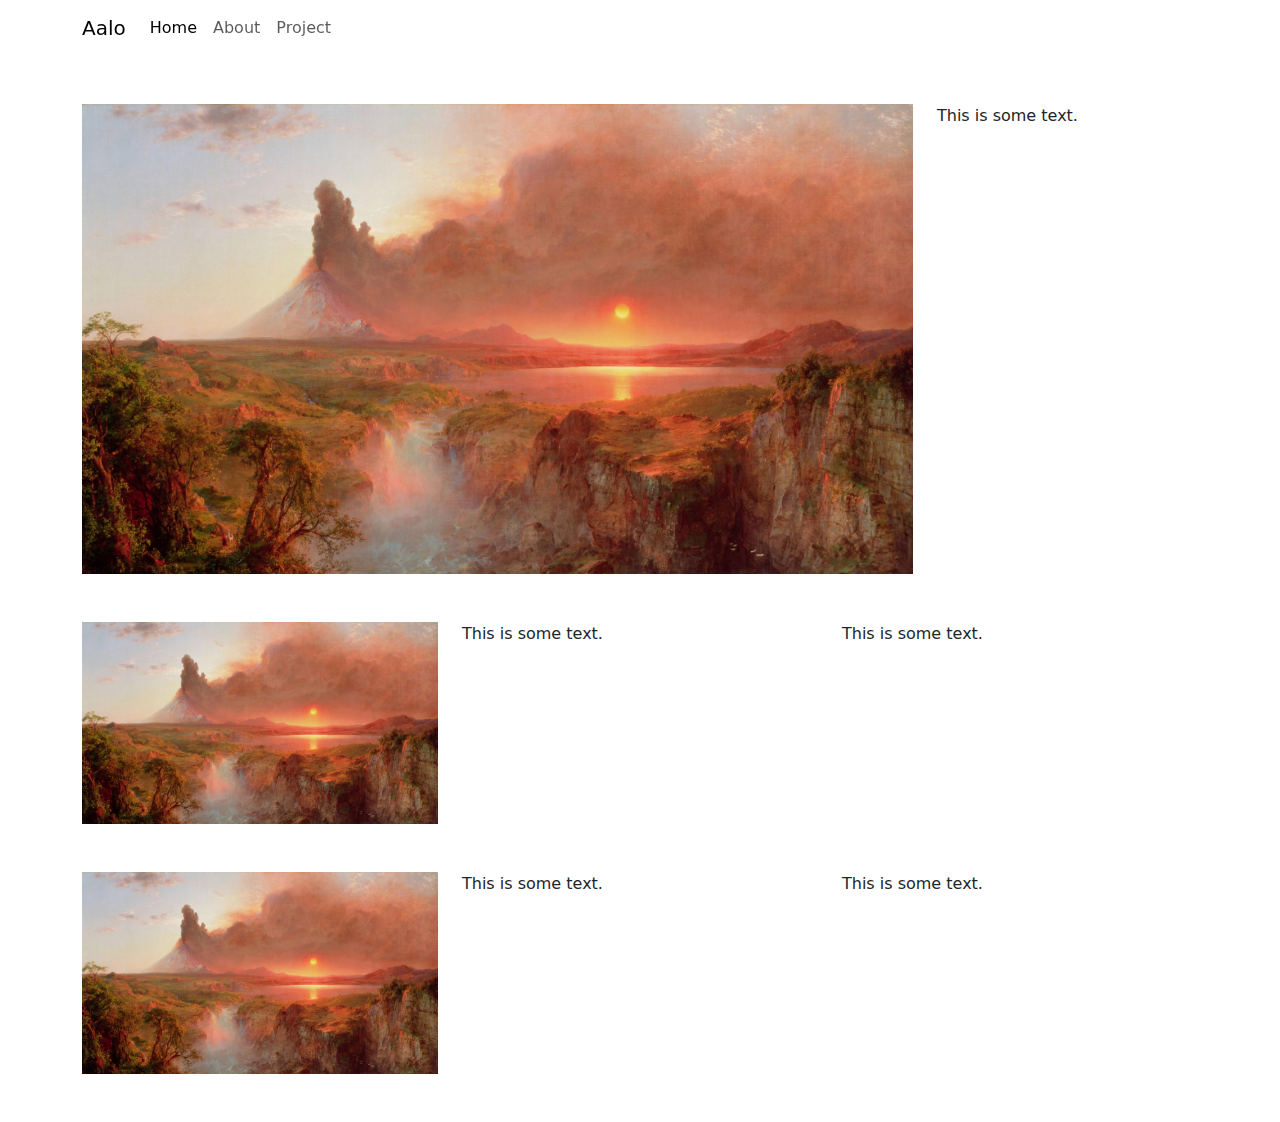
==== portfolio/index.html @ d6a76f48 "Added Bootstrap sections and navbar" ====
<!DOCTYPE html>
<html lang="en">
<head>
    <meta charset="UTF-8">
    <meta name="viewport" content="width=device-width, initial-scale=1.0">
    <title>Aalo Portfolio</title>
    <link rel="preconnect" href="https://fonts.googleapis.com">
    <link rel="preconnect" href="https://fonts.gstatic.com" crossorigin>
    <link href="https://fonts.googleapis.com/css2?family=Montserrat:ital,wght@0,100..900;1,100..900&display=swap" rel="stylesheet">
    <link href="https://cdn.jsdelivr.net/npm/bootstrap@5.3.3/dist/css/bootstrap.min.css" rel="stylesheet" integrity="sha384-QWTKZyjpPEjISv5WaRU9OFeRpok6YctnYmDr5pNlyT2bRjXh0JMhjY6hW+ALEwIH" crossorigin="anonymous">
</head>
<body>
  <!-- Navigation Bar -->
  <nav class="navbar sticky-top navbar-expand-lg">
    <div class="container">
      <a class="navbar-brand" href="#home-section">Aalo</a>
      <button class="navbar-toggler" type="button" data-bs-toggle="collapse" data-bs-target="#navbarSupportedContent" aria-controls="navbarSupportedContent" aria-expanded="false" aria-label="Toggle navigation">
        <span class="navbar-toggler-icon"></span>
      </button>
      <div class="collapse navbar-collapse" id="navbarSupportedContent">
        <ul class="navbar-nav">
          <li class="nav-item">
            <a class="nav-link active" aria-current="page" href="#">Home</a>
          </li>
          <li class="nav-item">
            <a class="nav-link" href="#about-section">About</a>
          </li>
          <li class="nav-item">
            <a class="nav-link" href="#project-section">Project</a>
          </li>
        </ul>
      </div>
    </div>
  </nav>
  <section id="home-section" class="section">
      <div class="container my-5">
        <div class="row">
          <div class="col-sm-9">
            <img src="placeholder1.jpg" class="img-fluid" alt="Cinque Terre">
          </div>
          <div class="col-sm-3">
            <p>This is some text.</p>
          </div>
        </div>
      </div>
  </section>
  <section id="about-section" class="section">
    <div class="container my-5">
        <div class="row">
          <div class="col-sm-4">
            <img src="placeholder1.jpg" class="img-fluid" alt="Cinque Terre">
          </div>
          <div class="col-sm-4">
            <p>This is some text.</p>
          </div>
          <div class="col-sm-4">
            <p>This is some text.</p>
          </div>
        </div>
    </div>
  </section>
  <section id="project-section" class="section">
    <div class="container my-5">
      <div class="row">
        <div class="col-sm-4">
          <img src="placeholder1.jpg" class="img-fluid" alt="Cinque Terre">
        </div>
        <div class="col-sm-4">
          <p>This is some text.</p>
        </div>
        <div class="col-sm-4">
          <p>This is some text.</p>
        </div>
      </div>
    </div>
  </section>
  <script src="https://cdn.jsdelivr.net/npm/bootstrap@5.3.3/dist/js/bootstrap.min.js" integrity="sha384-0pUGZvbkm6XF6gxjEnlmuGrJXVbNuzT9qBBavbLwCsOGabYfZo0T0to5eqruptLy" crossorigin="anonymous"></script>
</body>
</html>
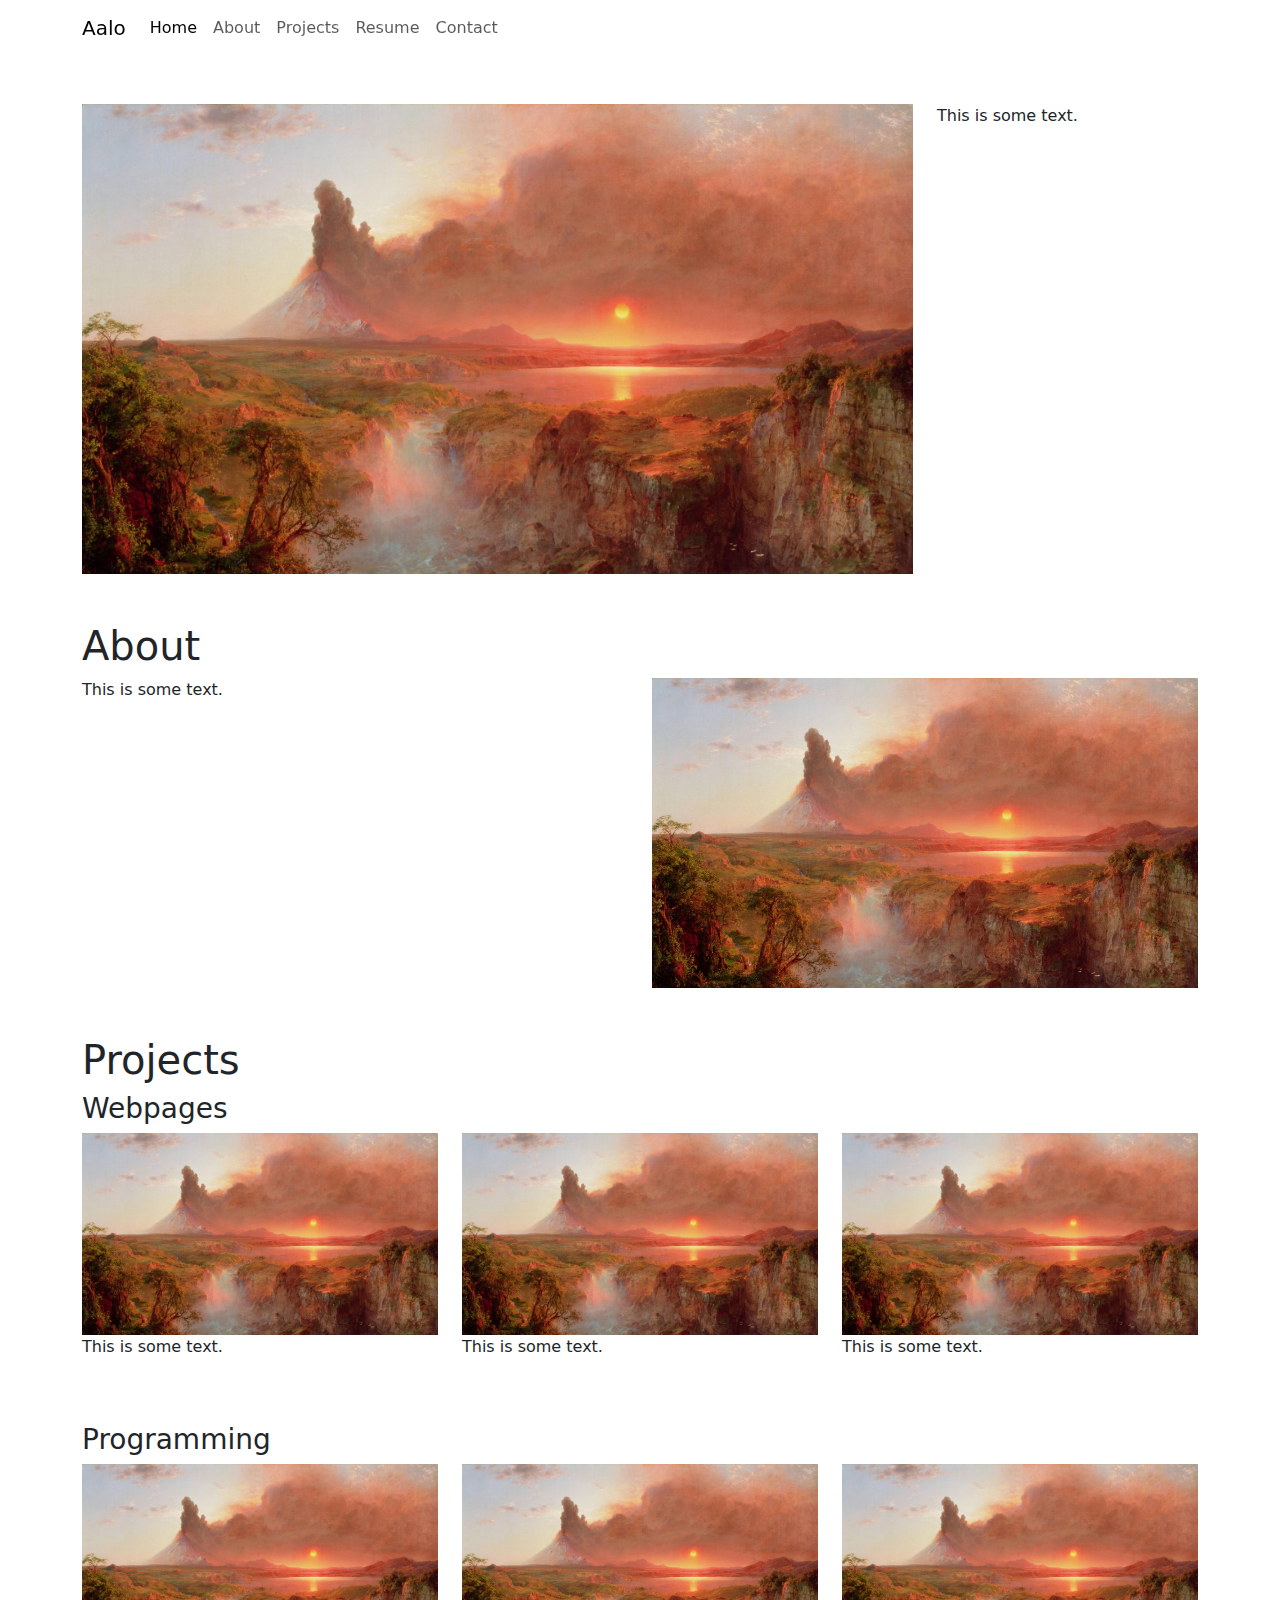
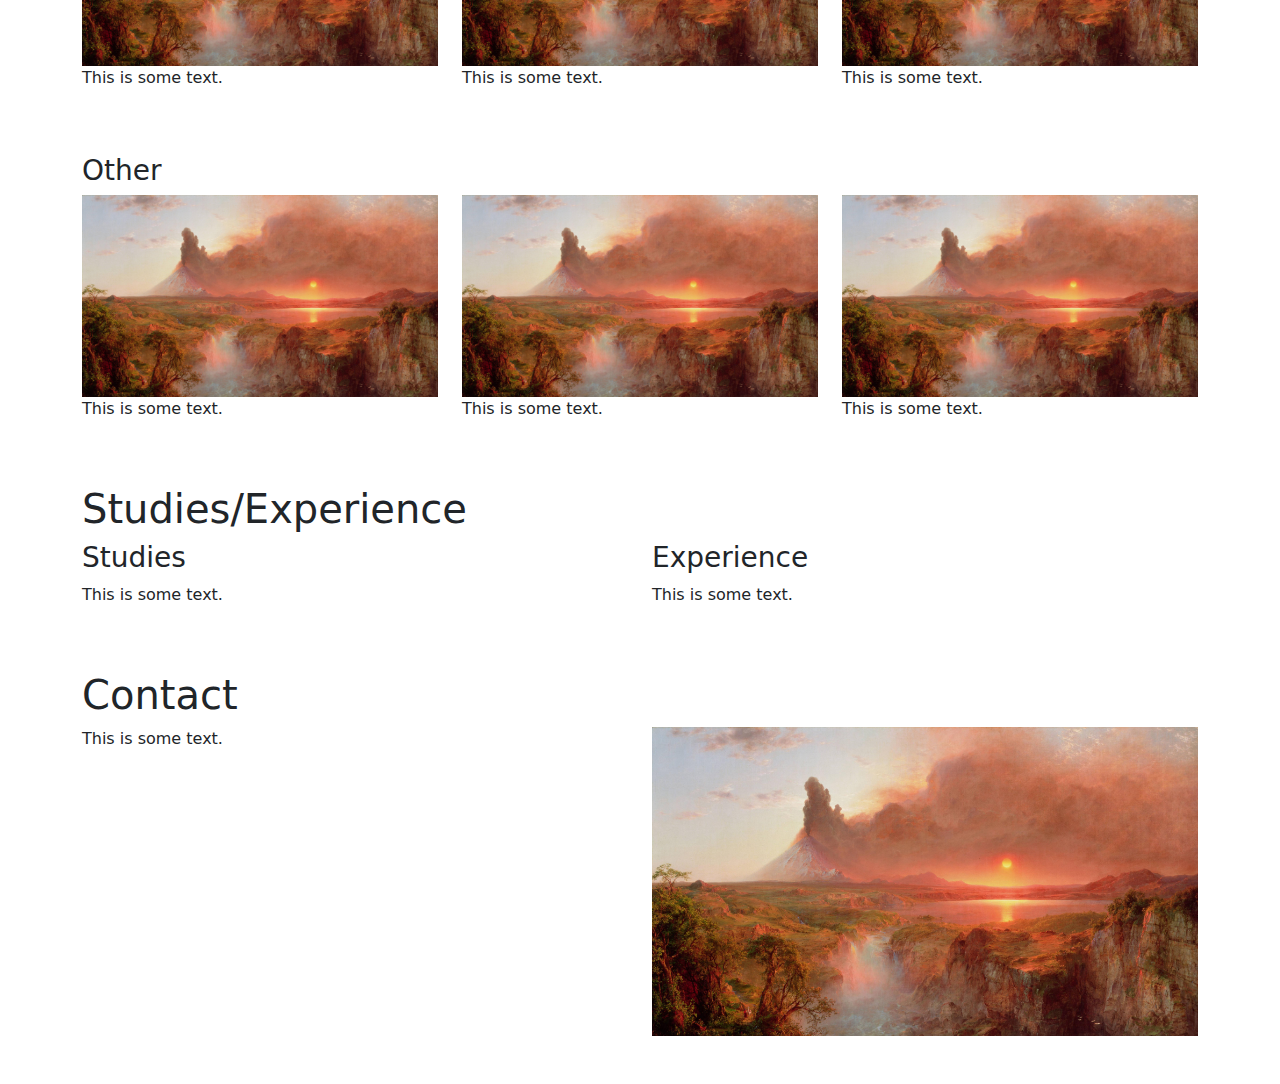
==== commit b4f1ad81: "Added new sections to the website" ====
--- a/portfolio/index.html
+++ b/portfolio/index.html
@@ -26,7 +26,13 @@
             <a class="nav-link" href="#about-section">About</a>
           </li>
           <li class="nav-item">
-            <a class="nav-link" href="#project-section">Project</a>
+            <a class="nav-link" href="#project-section">Projects</a>
+          </li>
+          <li class="nav-item">
+            <a class="nav-link" href="#resume-section">Resume</a>
+          </li>
+          <li class="nav-item">
+            <a class="nav-link" href="#contact-section">Contact</a>
           </li>
         </ul>
       </div>
@@ -47,31 +53,110 @@
   <section id="about-section" class="section">
     <div class="container my-5">
         <div class="row">
-          <div class="col-sm-4">
+            <div class="col-sm-12">
+                <h1>About</h1>
+            </div>
+            <div class="col-sm-6">
+                <p>This is some text.</p>
+              </div>
+            <div class="col-sm-6">
             <img src="placeholder1.jpg" class="img-fluid" alt="Cinque Terre">
-          </div>
-          <div class="col-sm-4">
-            <p>This is some text.</p>
-          </div>
-          <div class="col-sm-4">
-            <p>This is some text.</p>
           </div>
         </div>
     </div>
   </section>
   <section id="project-section" class="section">
     <div class="container my-5">
-      <div class="row">
-        <div class="col-sm-4">
-          <img src="placeholder1.jpg" class="img-fluid" alt="Cinque Terre">
+        <div class="row">
+            <div class="col-sm-12 pb-0.5">
+                <h1>Projects</h1>
+            </div>
+            <div class="col-sm-12">
+                <h3>Webpages</h3>
+            </div>
+            <div class="col-sm-4">
+                <img src="placeholder1.jpg" class="img-fluid" alt="Cinque Terre">
+                <p>This is some text.</p>
+            </div>
+            <div class="col-sm-4">
+                <img src="placeholder1.jpg" class="img-fluid" alt="Cinque Terre">
+                <p>This is some text.</p>
+            </div>
+            <div class="col-sm-4">
+                <img src="placeholder1.jpg" class="img-fluid" alt="Cinque Terre">
+                <p>This is some text.</p>
+            </div>
         </div>
-        <div class="col-sm-4">
-          <p>This is some text.</p>
+    </div>
+    <div class="container my-5">
+        <div class="row">
+            <div class="col-sm-12">
+                <h3>Programming</h3>
+            </div>
+            <div class="col-sm-4">
+                <img src="placeholder1.jpg" class="img-fluid" alt="Cinque Terre">
+                <p>This is some text.</p>
+            </div>
+            <div class="col-sm-4">
+                <img src="placeholder1.jpg" class="img-fluid" alt="Cinque Terre">
+                <p>This is some text.</p>
+            </div>
+            <div class="col-sm-4">
+                <img src="placeholder1.jpg" class="img-fluid" alt="Cinque Terre">
+                <p>This is some text.</p>
+            </div>
         </div>
-        <div class="col-sm-4">
-          <p>This is some text.</p>
+    </div>
+    <div class="container my-5">
+        <div class="row">
+            <div class="col-sm-12">
+                <h3>Other</h3>
+            </div>
+            <div class="col-sm-4">
+                <img src="placeholder1.jpg" class="img-fluid" alt="Cinque Terre">
+                <p>This is some text.</p>
+            </div>
+            <div class="col-sm-4">
+                <img src="placeholder1.jpg" class="img-fluid" alt="Cinque Terre">
+                <p>This is some text.</p>
+            </div>
+            <div class="col-sm-4">
+                <img src="placeholder1.jpg" class="img-fluid" alt="Cinque Terre">
+                <p>This is some text.</p>
+            </div>
         </div>
-      </div>
+    </div>
+  </section>
+  <section id="resume-section" class="section">
+    <div class="container my-5">
+        <div class="row">
+            <div class="col-sm-12">
+                <h1>Studies/Experience</h1>
+            </div>
+            <div class="col-sm-6">
+                <h3>Studies</h3>
+                <p>This is some text.</p>
+              </div>
+            <div class="col-sm-6">
+                <h3>Experience</h3>
+                <p>This is some text.</p>
+          </div>
+        </div>
+    </div>
+  </section>
+  <section id="contact-section" class="section">
+    <div class="container my-5">
+        <div class="row">
+            <div class="col-sm-12">
+                <h1>Contact</h1>
+            </div>
+            <div class="col-sm-6">
+                <p>This is some text.</p>
+              </div>
+            <div class="col-sm-6">
+            <img src="placeholder1.jpg" class="img-fluid" alt="Cinque Terre">
+          </div>
+        </div>
     </div>
   </section>
   <script src="https://cdn.jsdelivr.net/npm/bootstrap@5.3.3/dist/js/bootstrap.min.js" integrity="sha384-0pUGZvbkm6XF6gxjEnlmuGrJXVbNuzT9qBBavbLwCsOGabYfZo0T0to5eqruptLy" crossorigin="anonymous"></script>
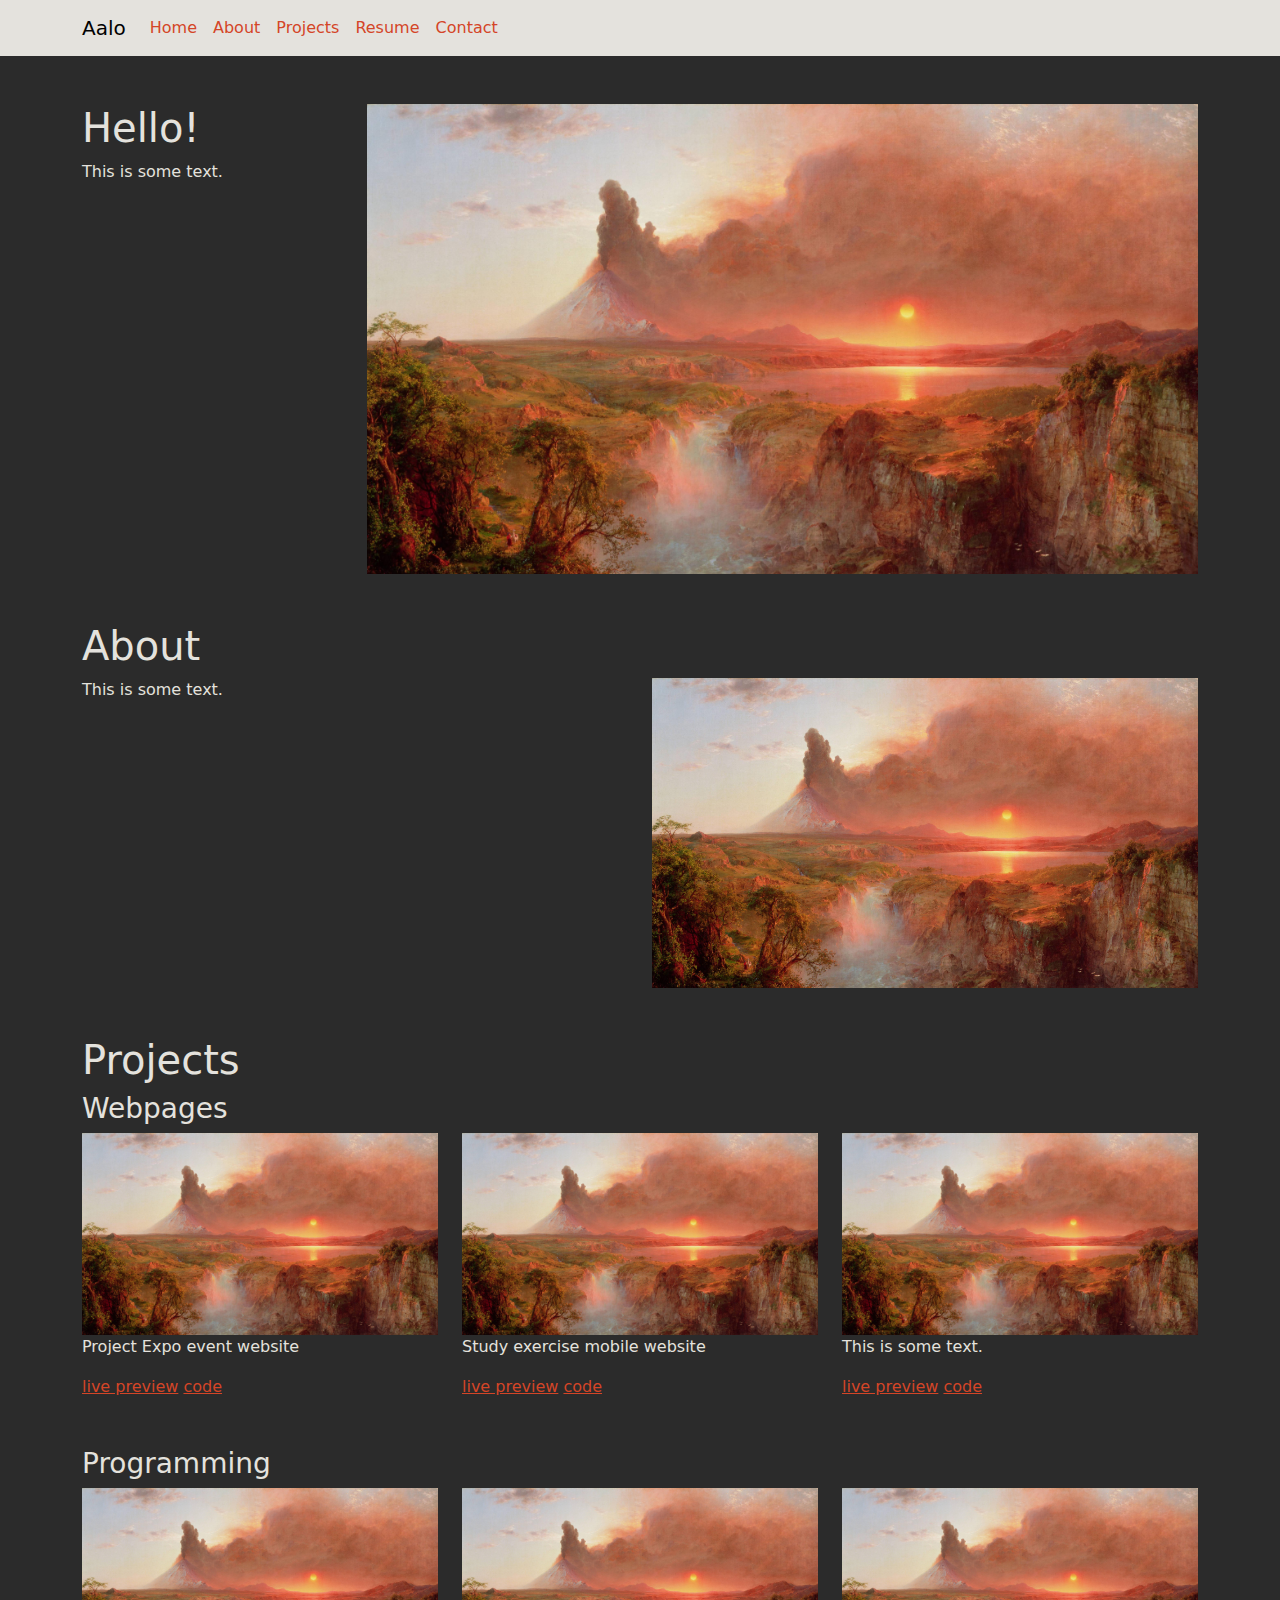
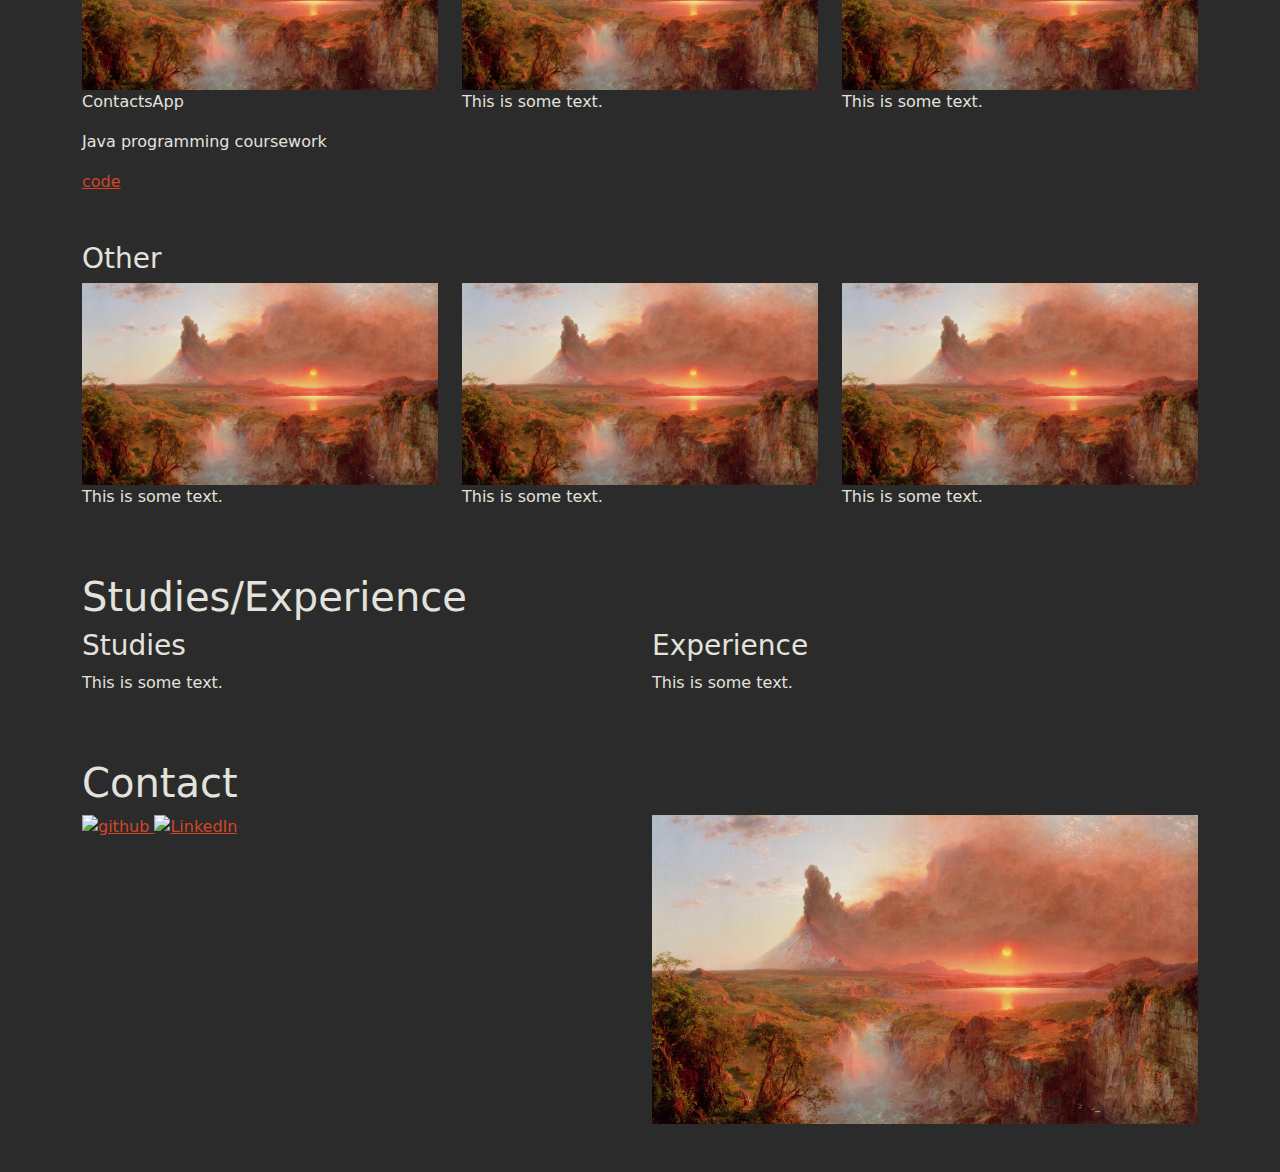
==== commit 0cd2506e: "Added CSS and links" ====
--- a/portfolio/index.html
+++ b/portfolio/index.html
@@ -8,10 +8,11 @@
     <link rel="preconnect" href="https://fonts.gstatic.com" crossorigin>
     <link href="https://fonts.googleapis.com/css2?family=Montserrat:ital,wght@0,100..900;1,100..900&display=swap" rel="stylesheet">
     <link href="https://cdn.jsdelivr.net/npm/bootstrap@5.3.3/dist/css/bootstrap.min.css" rel="stylesheet" integrity="sha384-QWTKZyjpPEjISv5WaRU9OFeRpok6YctnYmDr5pNlyT2bRjXh0JMhjY6hW+ALEwIH" crossorigin="anonymous">
-</head>
+    <link rel="stylesheet" href="mystylesheet.css">
+  </head>
 <body>
   <!-- Navigation Bar -->
-  <nav class="navbar sticky-top navbar-expand-lg">
+  <nav class="navbar sticky-top navbar-expand-lg" style="background-color:#e4e2dd;">
     <div class="container">
       <a class="navbar-brand" href="#home-section">Aalo</a>
       <button class="navbar-toggler" type="button" data-bs-toggle="collapse" data-bs-target="#navbarSupportedContent" aria-controls="navbarSupportedContent" aria-expanded="false" aria-label="Toggle navigation">
@@ -41,11 +42,12 @@
   <section id="home-section" class="section">
       <div class="container my-5">
         <div class="row">
+          <div class="col-sm-3">
+            <h1>Hello!</h1>
+            <p>This is some text.</p>
+          </div>
           <div class="col-sm-9">
             <img src="placeholder1.jpg" class="img-fluid" alt="Cinque Terre">
-          </div>
-          <div class="col-sm-3">
-            <p>This is some text.</p>
           </div>
         </div>
       </div>
@@ -76,15 +78,21 @@
             </div>
             <div class="col-sm-4">
                 <img src="placeholder1.jpg" class="img-fluid" alt="Cinque Terre">
-                <p>This is some text.</p>
+                <p>Project Expo event website</p>
+                <a href="https://kuuaalo.github.io/projectexpo/"target="_blank">live preview</a>
+                <a href="https://github.com/kuuaalo/projectexpo/blob/main/index.html"target="_blank">code</a>
+            </div>
+            <div class="col-sm-4">
+                <img src="placeholder1.jpg" class="img-fluid" alt="Cinque Terre">
+                <p>Study exercise mobile website</p>
+                <a href=""target="_blank">live preview</a>
+                <a href="https://github.com/kuuaalo/WWW-technologies/blob/main/alue.html"target="_blank">code</a>
             </div>
             <div class="col-sm-4">
                 <img src="placeholder1.jpg" class="img-fluid" alt="Cinque Terre">
                 <p>This is some text.</p>
-            </div>
-            <div class="col-sm-4">
-                <img src="placeholder1.jpg" class="img-fluid" alt="Cinque Terre">
-                <p>This is some text.</p>
+                <a href="#"target="_blank">live preview</a>
+                <a href="#"target="_blank">code</a>
             </div>
         </div>
     </div>
@@ -95,7 +103,9 @@
             </div>
             <div class="col-sm-4">
                 <img src="placeholder1.jpg" class="img-fluid" alt="Cinque Terre">
-                <p>This is some text.</p>
+                <p>ContactsApp</p>
+                <p>Java programming coursework</p>
+                <a href="https://github.com/kuuaalo/ContactsApp/blob/main/src/ContactsApp.java"target="_blank">code</a>
             </div>
             <div class="col-sm-4">
                 <img src="placeholder1.jpg" class="img-fluid" alt="Cinque Terre">
@@ -151,7 +161,12 @@
                 <h1>Contact</h1>
             </div>
             <div class="col-sm-6">
-                <p>This is some text.</p>
+              <a href="https://github.com/kuuaalo">
+                <img src="" alt="github" style="width:42px;height:42px;">
+                </a> 
+                <a href="https://github.com/kuuaalo">
+                  <img src="smiley.gif" alt="LinkedIn" style="width:42px;height:42px;">
+                  </a> 
               </div>
             <div class="col-sm-6">
             <img src="placeholder1.jpg" class="img-fluid" alt="Cinque Terre">
--- a/portfolio/mystylesheet.css
+++ b/portfolio/mystylesheet.css
@@ -0,0 +1,21 @@
+body{
+    background-color:#2b2b2b;
+}
+p{
+    color:#e4e2dd;
+}
+h1{
+    color:#e4e2dd;
+}
+h3{
+    color:#e4e2dd;
+}
+a{
+    color:#d44527;
+}
+.navbar-nav .nav-item .nav-link {
+    color:#d44527;
+    font-size: 16px; /* Font size */
+    text-decoration: none; /* Remove default underline */
+    transition: color 0.3s ease; /* Smooth transition for color change */
+}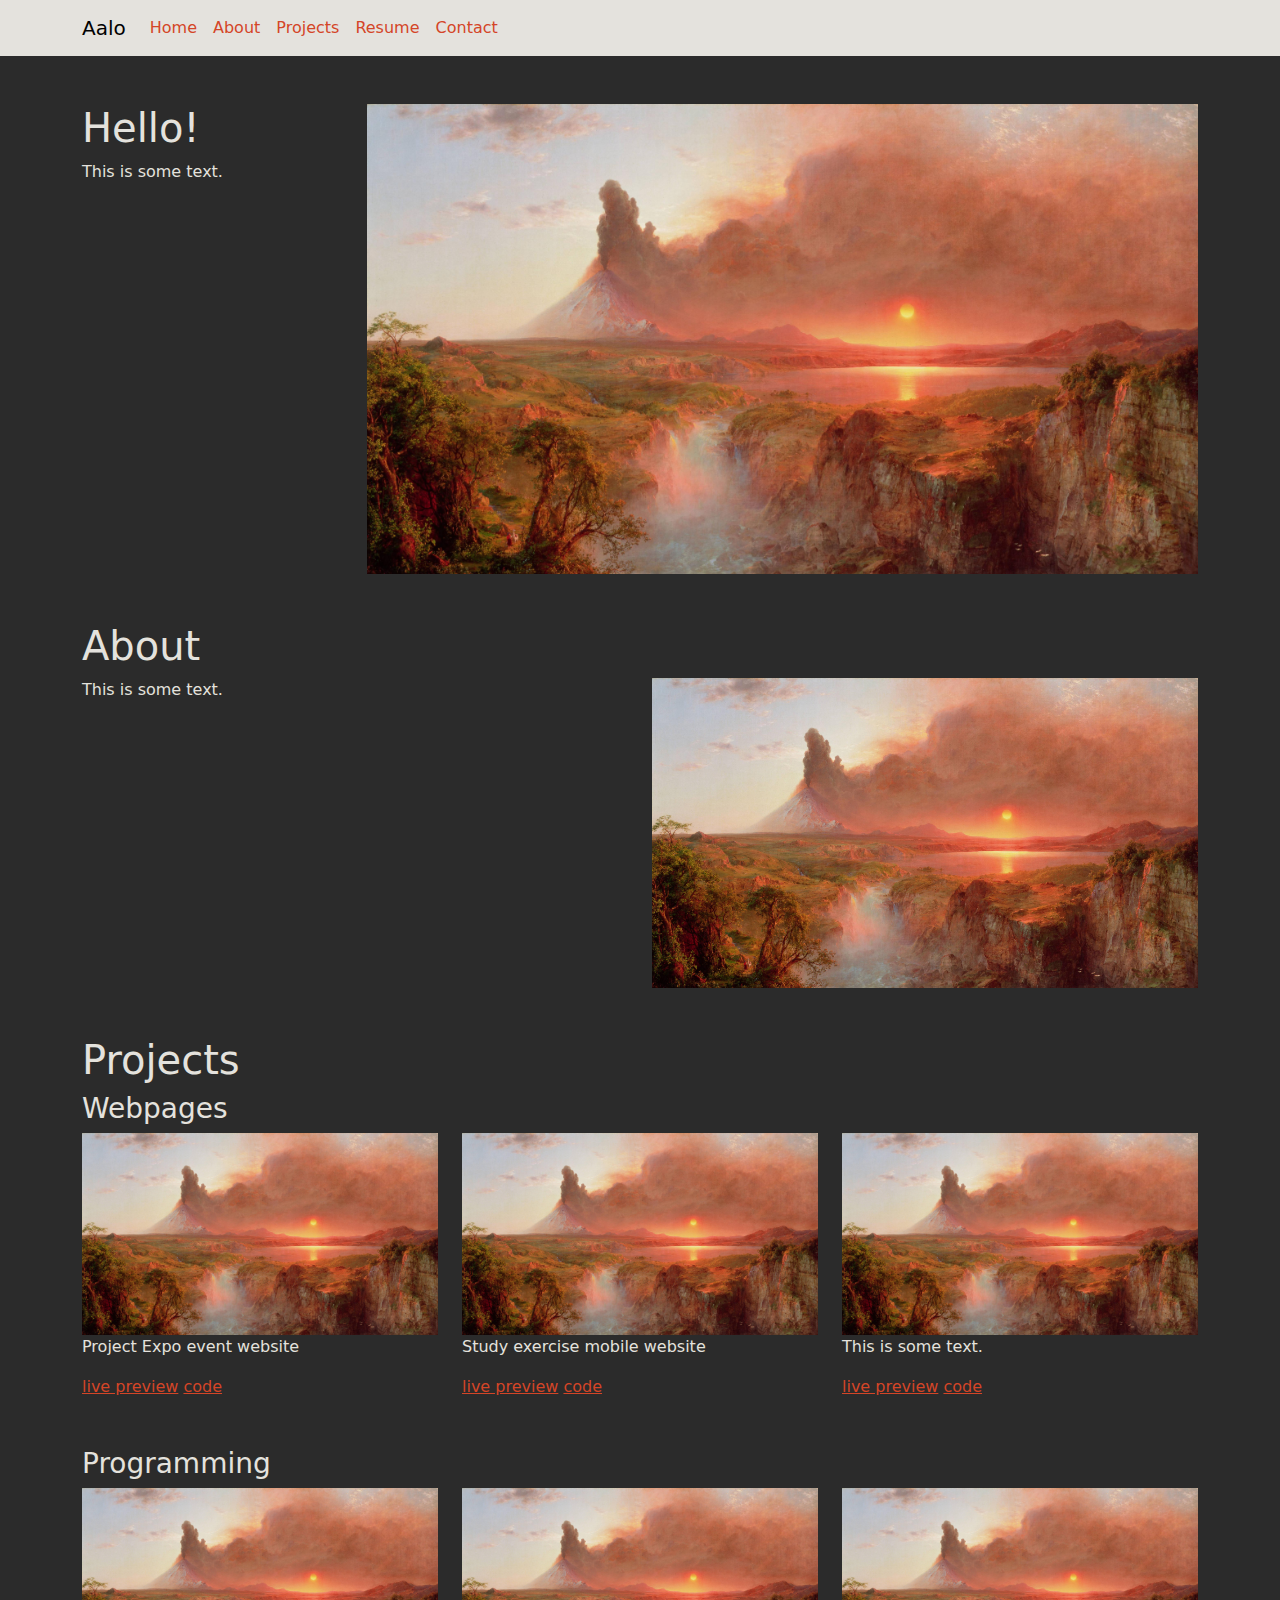
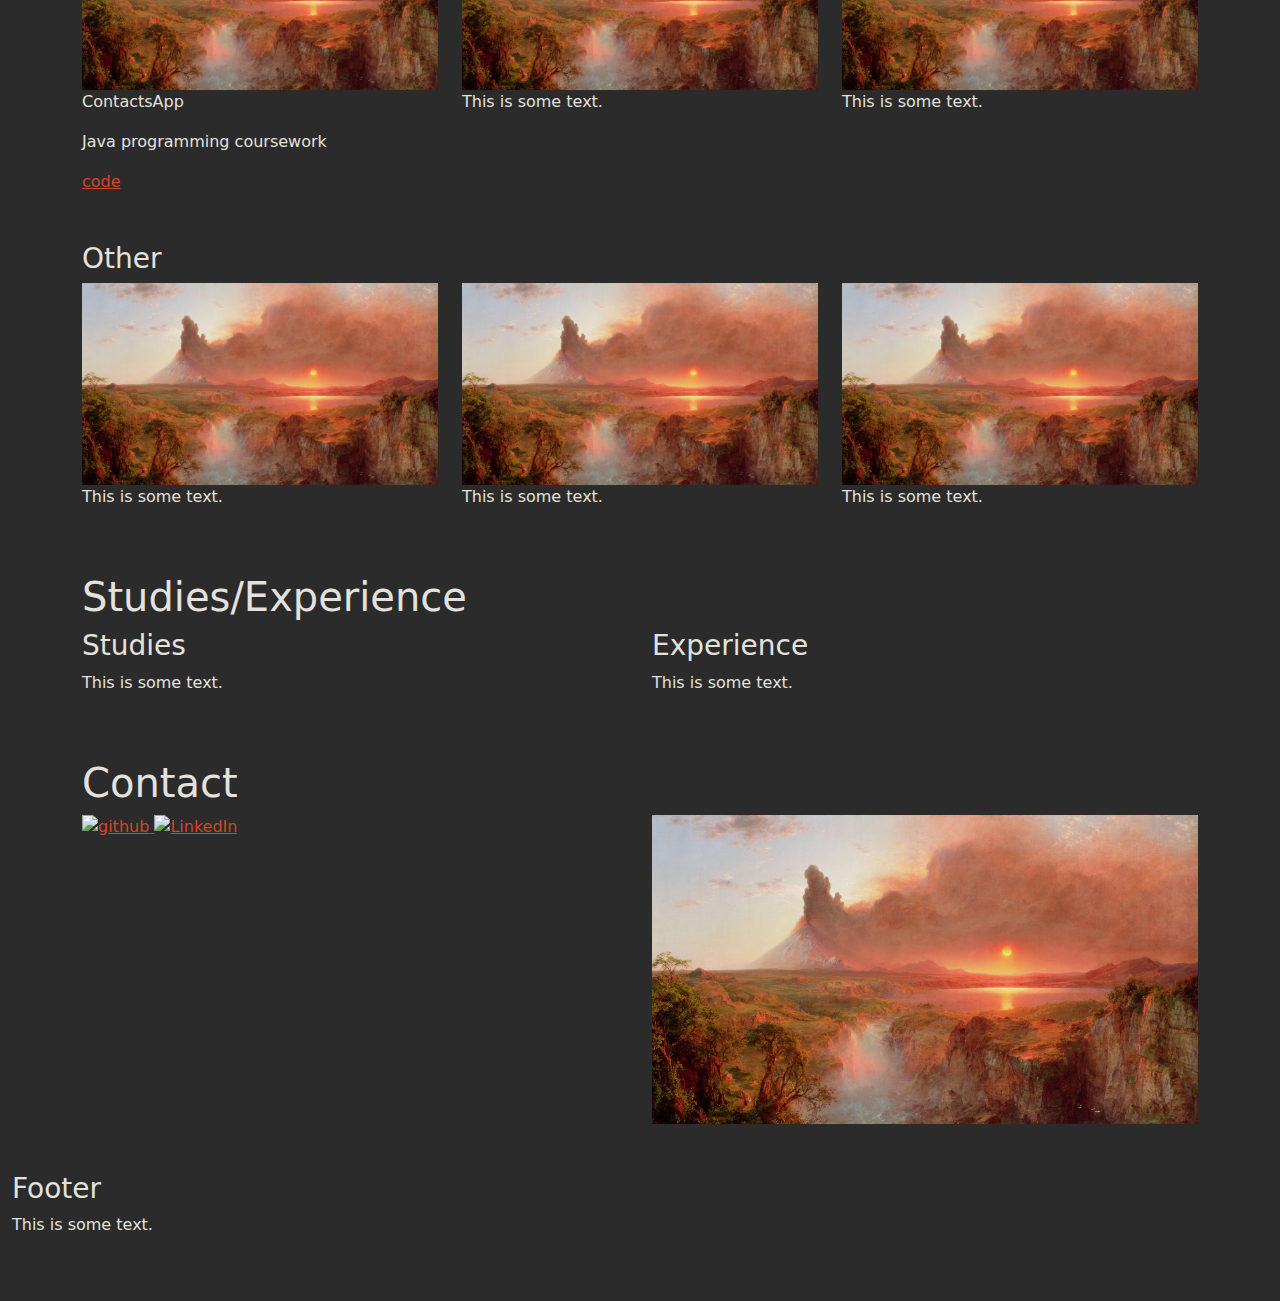
==== commit dbdb9a4d: "Added a footer" ====
--- a/portfolio/index.html
+++ b/portfolio/index.html
@@ -174,6 +174,15 @@
         </div>
     </div>
   </section>
+    <div class="container-fluid my-5">
+      <div class="row">
+          <div class="col-sm-6">
+              <h3>Footer</h3>
+              <p>This is some text.</p>
+            </div>
+      </div>
+  </div>
+
   <script src="https://cdn.jsdelivr.net/npm/bootstrap@5.3.3/dist/js/bootstrap.min.js" integrity="sha384-0pUGZvbkm6XF6gxjEnlmuGrJXVbNuzT9qBBavbLwCsOGabYfZo0T0to5eqruptLy" crossorigin="anonymous"></script>
 </body>
 </html>
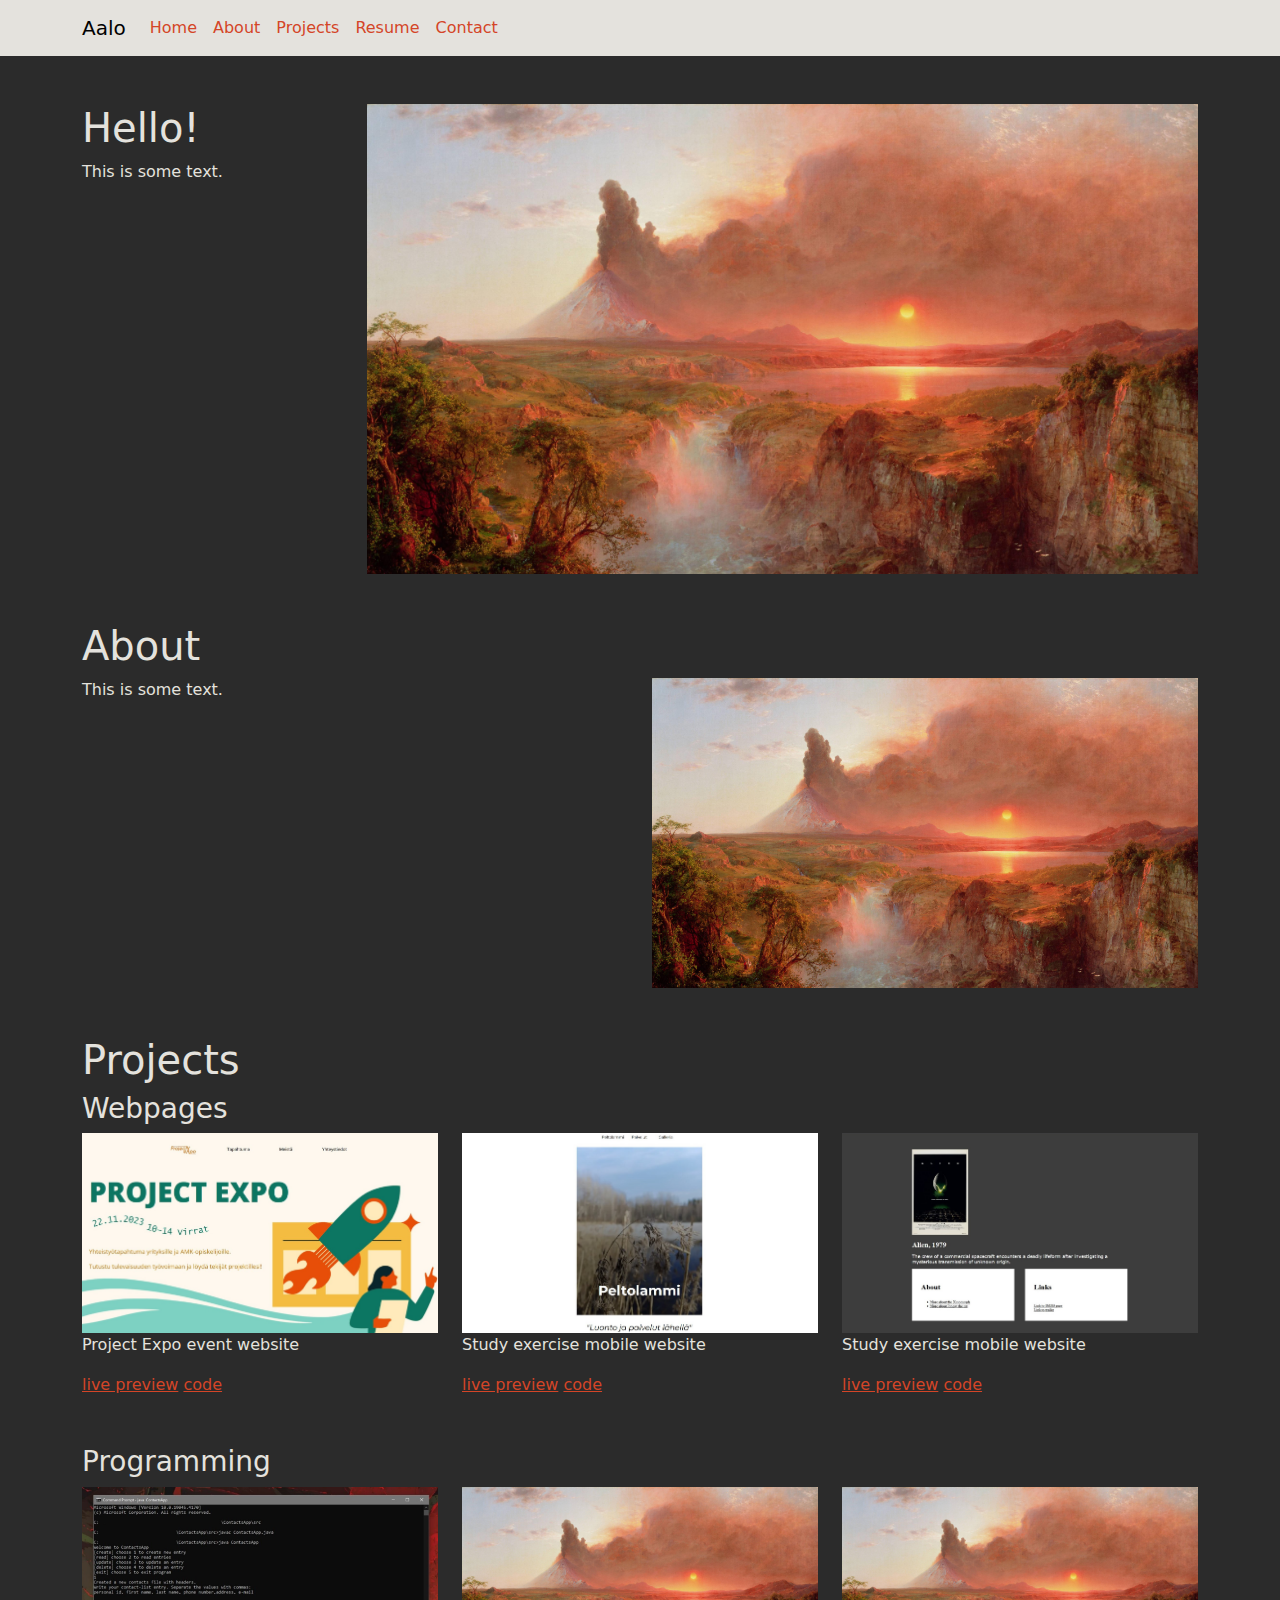
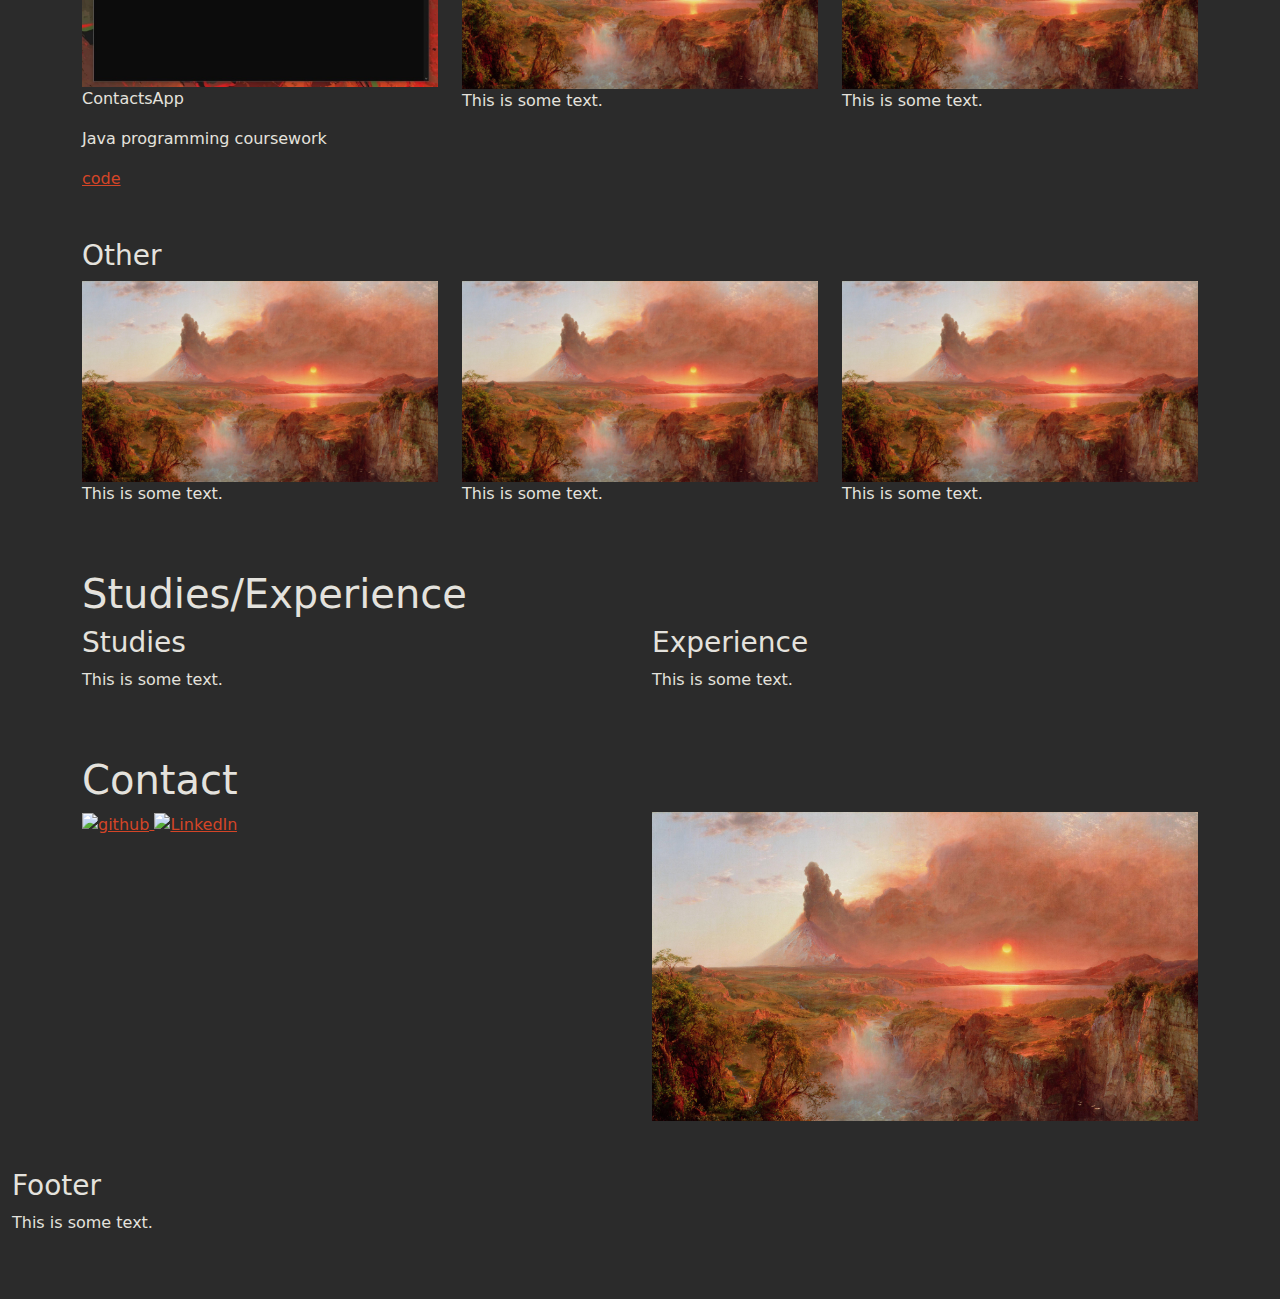
==== commit 5c0d391e: "Added preview pictures" ====
--- a/portfolio/index.html
+++ b/portfolio/index.html
@@ -77,20 +77,20 @@
                 <h3>Webpages</h3>
             </div>
             <div class="col-sm-4">
-                <img src="placeholder1.jpg" class="img-fluid" alt="Cinque Terre">
+                <img src="img/projectexpo.jpg" class="img-fluid" alt="Image of a website event page with a green and orange theme">
                 <p>Project Expo event website</p>
                 <a href="https://kuuaalo.github.io/projectexpo/"target="_blank">live preview</a>
                 <a href="https://github.com/kuuaalo/projectexpo/blob/main/index.html"target="_blank">code</a>
             </div>
             <div class="col-sm-4">
-                <img src="placeholder1.jpg" class="img-fluid" alt="Cinque Terre">
+                <img src="img/peltsu.jpg" class="img-fluid" alt="Image of a white intro webpage with a nature picture">
                 <p>Study exercise mobile website</p>
                 <a href=""target="_blank">live preview</a>
                 <a href="https://github.com/kuuaalo/WWW-technologies/blob/main/alue.html"target="_blank">code</a>
             </div>
             <div class="col-sm-4">
-                <img src="placeholder1.jpg" class="img-fluid" alt="Cinque Terre">
-                <p>This is some text.</p>
+                <img src="img/alien.jpg" class="img-fluid" alt="Image of a simple grey website">
+                <p>Study exercise mobile website</p>
                 <a href="#"target="_blank">live preview</a>
                 <a href="#"target="_blank">code</a>
             </div>
@@ -102,7 +102,7 @@
                 <h3>Programming</h3>
             </div>
             <div class="col-sm-4">
-                <img src="placeholder1.jpg" class="img-fluid" alt="Cinque Terre">
+                <img src="img/contactsapp.jpg" class="img-fluid" alt="Cinque Terre">
                 <p>ContactsApp</p>
                 <p>Java programming coursework</p>
                 <a href="https://github.com/kuuaalo/ContactsApp/blob/main/src/ContactsApp.java"target="_blank">code</a>
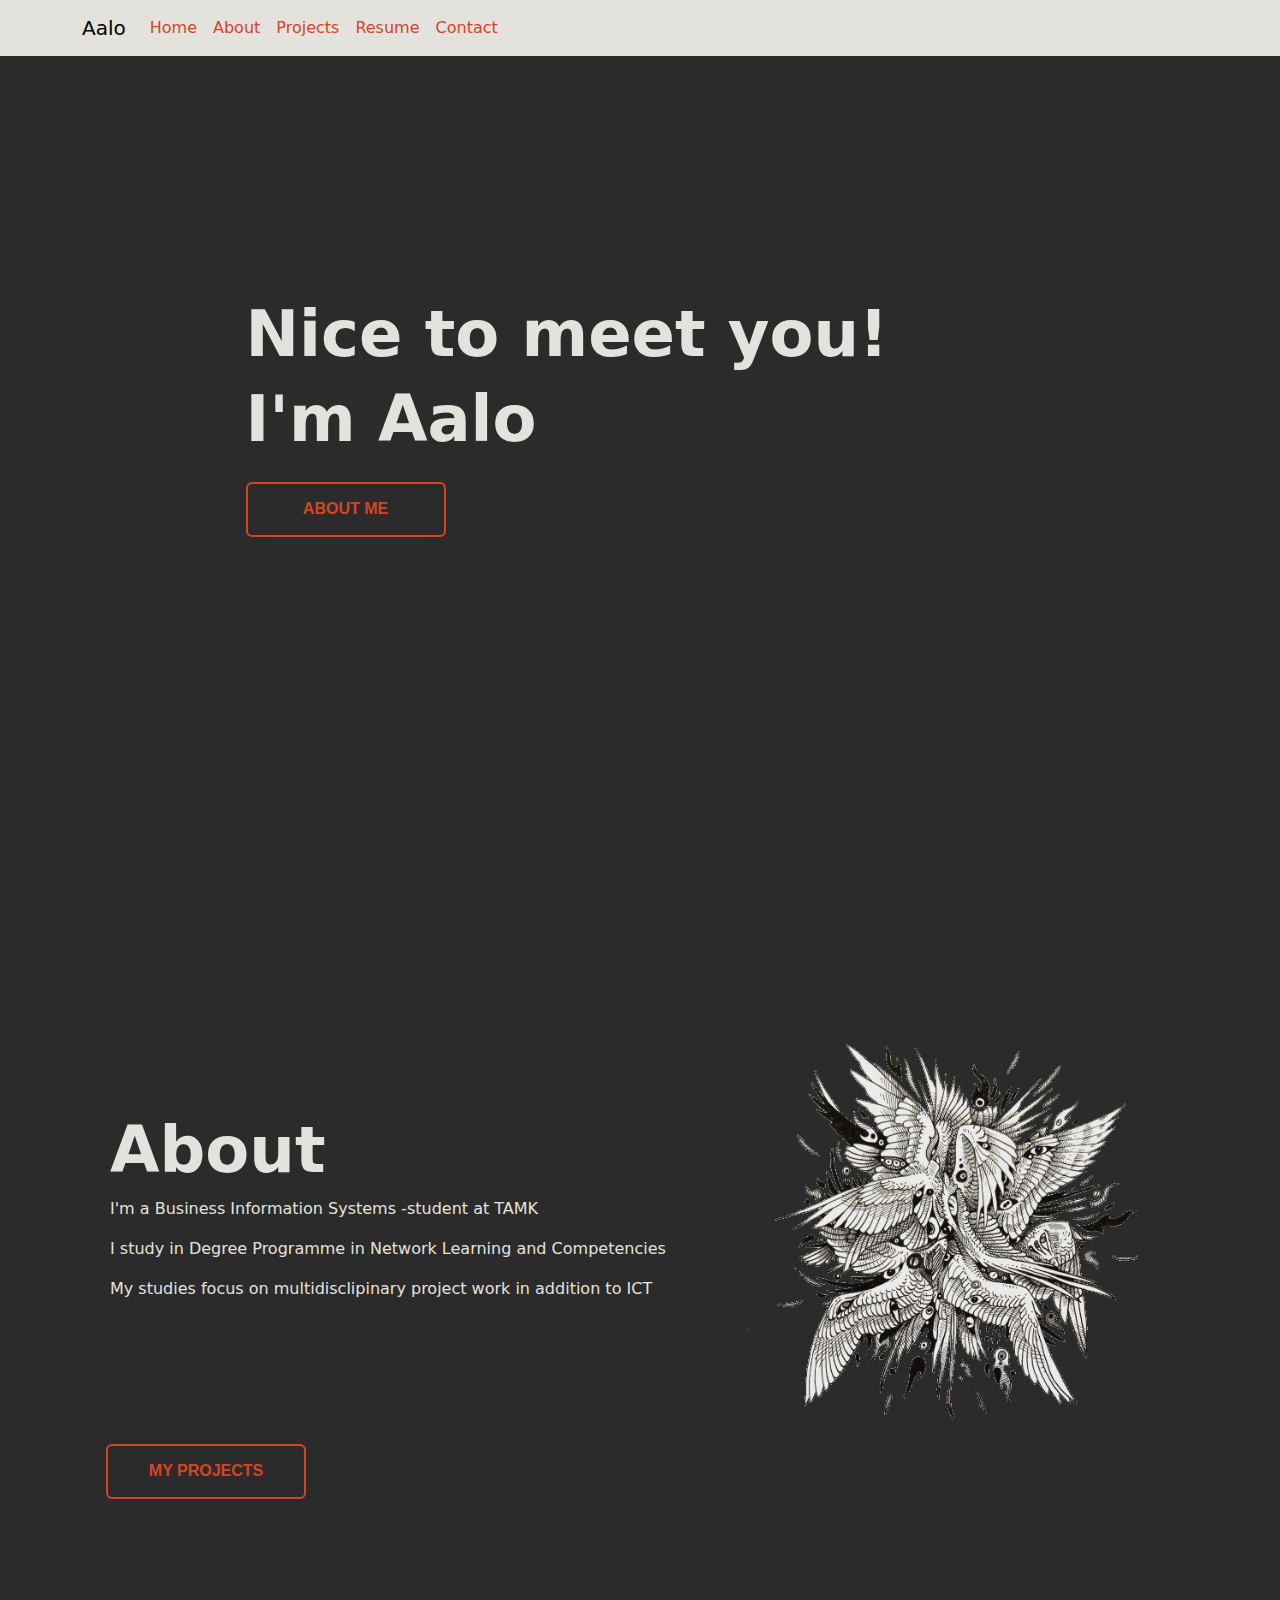
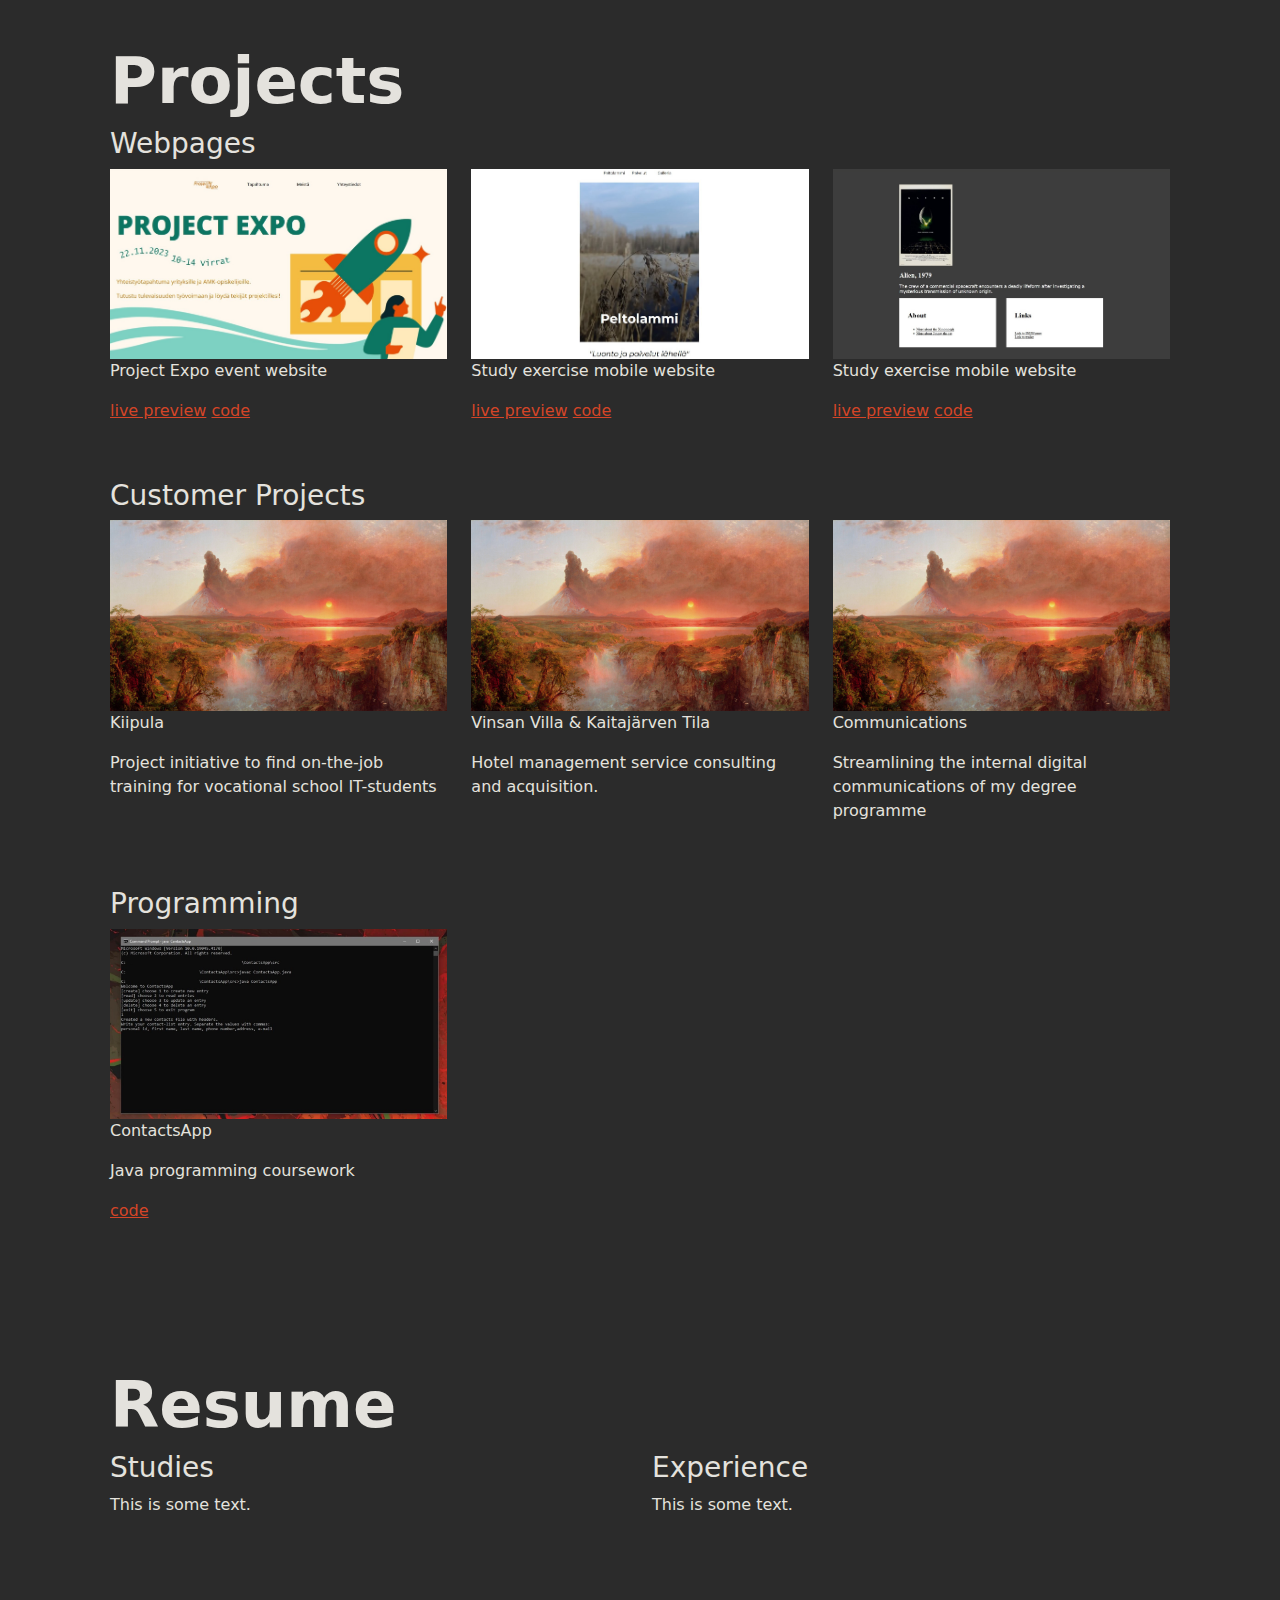
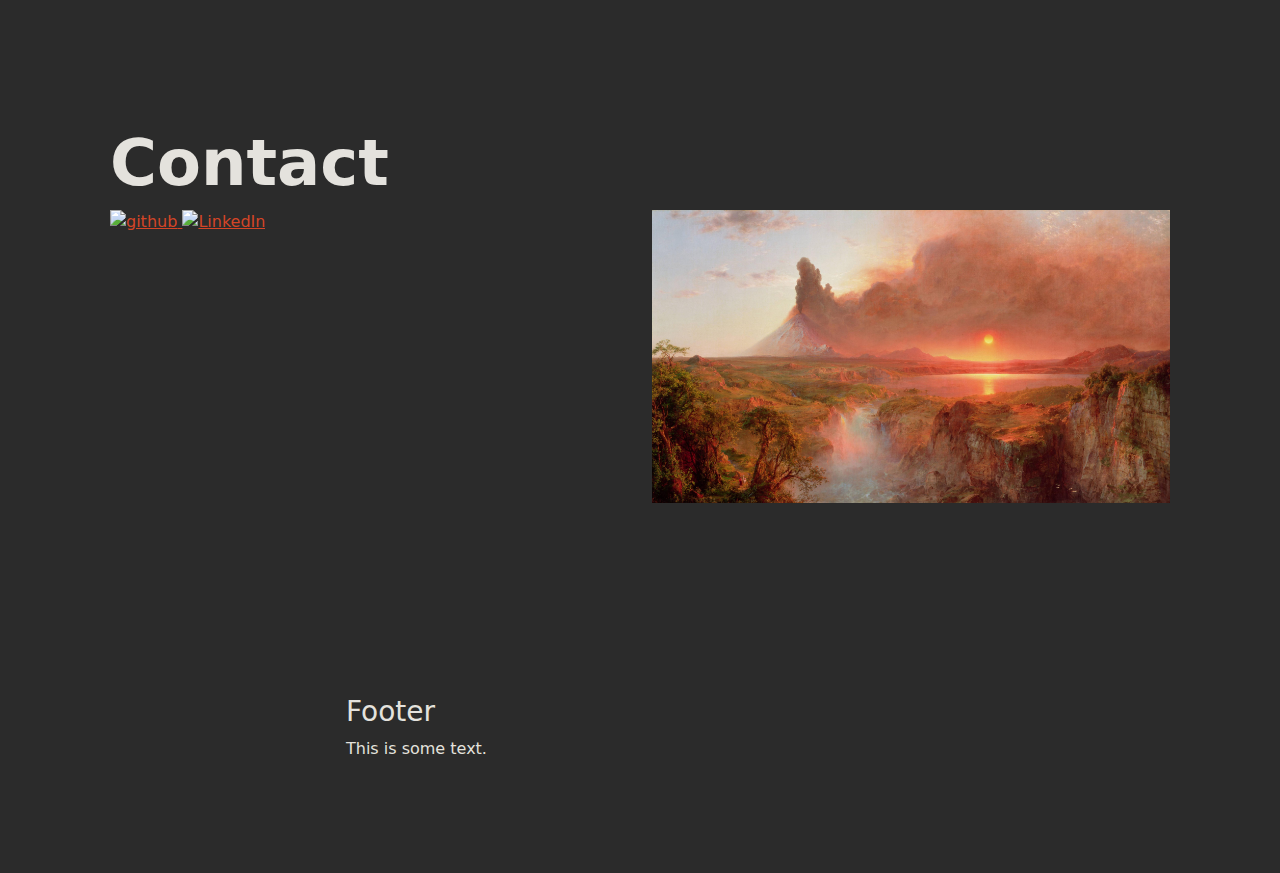
==== commit 474edd9e: "Worked on positioning and layout" ====
--- a/portfolio/index.html
+++ b/portfolio/index.html
@@ -39,44 +39,49 @@
       </div>
     </div>
   </nav>
-  <section id="home-section" class="section">
-      <div class="container my-5">
-        <div class="row">
-          <div class="col-sm-3">
-            <h1>Hello!</h1>
-            <p>This is some text.</p>
+  <section id="hero-section" class="section">
+      <div class="container pt-5">
+        <div class="row justify-content-center mx-3">
+          <div class="col-sm-9">
+            <h1>Nice to meet you!</h1>
+            <h1>I'm Aalo</h1>
           </div>
+        </div>
+        <div class="row justify-content-center m-3">
           <div class="col-sm-9">
-            <img src="placeholder1.jpg" class="img-fluid" alt="Cinque Terre">
+            <a href="#about-section" class="btn btn-rect-to-round btn-rect-to-round--red">About me</a>
           </div>
         </div>
       </div>
   </section>
   <section id="about-section" class="section">
-    <div class="container my-5">
-        <div class="row">
-            <div class="col-sm-12">
+    <div class="container py-5"> <!--vertical padding to make scroll better-->
+        <div class="row mx-3">
+            <div class="col-lg-7 mt-5 pt-5">
                 <h1>About</h1>
-            </div>
-            <div class="col-sm-6">
-                <p>This is some text.</p>
+                <p>I'm a Business Information Systems -student at TAMK</p>
+                <p>I study in Degree Programme in Network Learning and Competencies</p>
+                <p>My studies focus on multidisclipinary project work in addition to ICT</p>
               </div>
-            <div class="col-sm-6">
-            <img src="placeholder1.jpg" class="img-fluid" alt="Cinque Terre">
-          </div>
+              <div class="col-lg-5">
+                <img src="img/angel.png" class="img-fluid" alt="Black and white image of a biblically accurate angel">
+              </div>
         </div>
-    </div>
+        <div class="row justify-content-center justify-content-sm-start mx-4">
+            <a href="#project-section" class="btn btn-rect-to-round btn-rect-to-round--red">My Projects</a>
+        </div>
+      </div>
   </section>
   <section id="project-section" class="section">
-    <div class="container my-5">
-        <div class="row">
+    <div class="container pt-5">
+        <div class="row mx-3 my-5">
             <div class="col-sm-12 pb-0.5">
                 <h1>Projects</h1>
             </div>
             <div class="col-sm-12">
                 <h3>Webpages</h3>
             </div>
-            <div class="col-sm-4">
+            <div class="col-sm-4 pb-2">
                 <img src="img/projectexpo.jpg" class="img-fluid" alt="Image of a website event page with a green and orange theme">
                 <p>Project Expo event website</p>
                 <a href="https://kuuaalo.github.io/projectexpo/"target="_blank">live preview</a>
@@ -96,52 +101,46 @@
             </div>
         </div>
     </div>
-    <div class="container my-5">
-        <div class="row">
+    <div class="container">
+        <div class="row mx-3 mb-5">
             <div class="col-sm-12">
-                <h3>Programming</h3>
-            </div>
-            <div class="col-sm-4">
-                <img src="img/contactsapp.jpg" class="img-fluid" alt="Cinque Terre">
-                <p>ContactsApp</p>
-                <p>Java programming coursework</p>
-                <a href="https://github.com/kuuaalo/ContactsApp/blob/main/src/ContactsApp.java"target="_blank">code</a>
+                <h3>Customer Projects</h3>
             </div>
             <div class="col-sm-4">
                 <img src="placeholder1.jpg" class="img-fluid" alt="Cinque Terre">
-                <p>This is some text.</p>
+                <p>Kiipula</p>
+                <p>Project initiative to find on-the-job training for vocational school IT-students</p>
             </div>
             <div class="col-sm-4">
+              <img src="placeholder1.jpg" class="img-fluid" alt="Cinque Terre">
+              <p>Vinsan Villa & Kaitajärven Tila</p>
+              <p>Hotel management service consulting and acquisition.</p>
+          </div>
+            <div class="col-sm-4">
                 <img src="placeholder1.jpg" class="img-fluid" alt="Cinque Terre">
-                <p>This is some text.</p>
+                <p>Communications</p>
+                <p>Streamlining the internal digital communications of my degree programme</p>
             </div>
         </div>
     </div>
-    <div class="container my-5">
-        <div class="row">
-            <div class="col-sm-12">
-                <h3>Other</h3>
-            </div>
-            <div class="col-sm-4">
-                <img src="placeholder1.jpg" class="img-fluid" alt="Cinque Terre">
-                <p>This is some text.</p>
-            </div>
-            <div class="col-sm-4">
-                <img src="placeholder1.jpg" class="img-fluid" alt="Cinque Terre">
-                <p>This is some text.</p>
-            </div>
-            <div class="col-sm-4">
-                <img src="placeholder1.jpg" class="img-fluid" alt="Cinque Terre">
-                <p>This is some text.</p>
-            </div>
-        </div>
-    </div>
+    <div class="container">
+      <div class="row mx-3 my-5">
+          <div class="col-sm-12">
+              <h3>Programming</h3>
+          </div>
+          <div class="col-sm-4">
+              <img src="img/contactsapp.jpg" class="img-fluid" alt="Cinque Terre">
+              <p>ContactsApp</p>
+              <p>Java programming coursework</p>
+              <a href="https://github.com/kuuaalo/ContactsApp/blob/main/src/ContactsApp.java"target="_blank">code</a>
+          </div>
+  </div>
   </section>
   <section id="resume-section" class="section">
-    <div class="container my-5">
-        <div class="row">
+    <div class="container py-5">
+        <div class="row mx-3 my-5">
             <div class="col-sm-12">
-                <h1>Studies/Experience</h1>
+                <h1>Resume</h1>
             </div>
             <div class="col-sm-6">
                 <h3>Studies</h3>
@@ -155,8 +154,8 @@
     </div>
   </section>
   <section id="contact-section" class="section">
-    <div class="container my-5">
-        <div class="row">
+    <div class="container py-5">
+        <div class="row mx-3 my-5">
             <div class="col-sm-12">
                 <h1>Contact</h1>
             </div>
@@ -174,8 +173,8 @@
         </div>
     </div>
   </section>
-    <div class="container-fluid my-5">
-      <div class="row">
+    <div class="container-fluid py-5">
+      <div class="row justify-content-center mx-3 my-5">
           <div class="col-sm-6">
               <h3>Footer</h3>
               <p>This is some text.</p>
--- a/portfolio/mystylesheet.css
+++ b/portfolio/mystylesheet.css
@@ -6,6 +6,8 @@
 }
 h1{
     color:#e4e2dd;
+    font-size: 4em;
+    font-weight: bold;
 }
 h3{
     color:#e4e2dd;
@@ -18,4 +20,51 @@
     font-size: 16px; /* Font size */
     text-decoration: none; /* Remove default underline */
     transition: color 0.3s ease; /* Smooth transition for color change */
+}
+#hero-section  {
+    min-height: 80vh;
+    height: 80vh;
+    margin-top: 15%;
+}
+  .btn {
+    font-family: Arial, Helvetica, sans-serif;
+    text-transform: uppercase;
+ 
+  } 
+  .btn a {
+    
+  }
+   
+  .btn:hover .btn-slide-show-text1 {
+    margin-left: 65px;
+  } 
+   
+  .btn-rect-to-round {
+    height: 55px;
+    width: 200px;
+    font-size: 16px;
+    font-weight: 600;
+    background: transparent;
+    cursor: pointer;
+    transition: 0.5s ease-in;
+    text-align: center; 
+    padding-top: 13px;
+  } 
+   
+  .btn-rect-to-round:hover {
+    border-radius: 60px;
+    color: rgb(255, 255, 255) !important;
+  } 
+   
+  .btn-rect-to-round--red {
+    color: #d44527 !important;
+    border: 2px solid #d44527;
+  } 
+   
+  .btn-rect-to-round--red:hover {
+    border-color: #d44527;
+    background: #d44527;
+  } 
+@media only screen and (min-width: 600px) {
+    
 }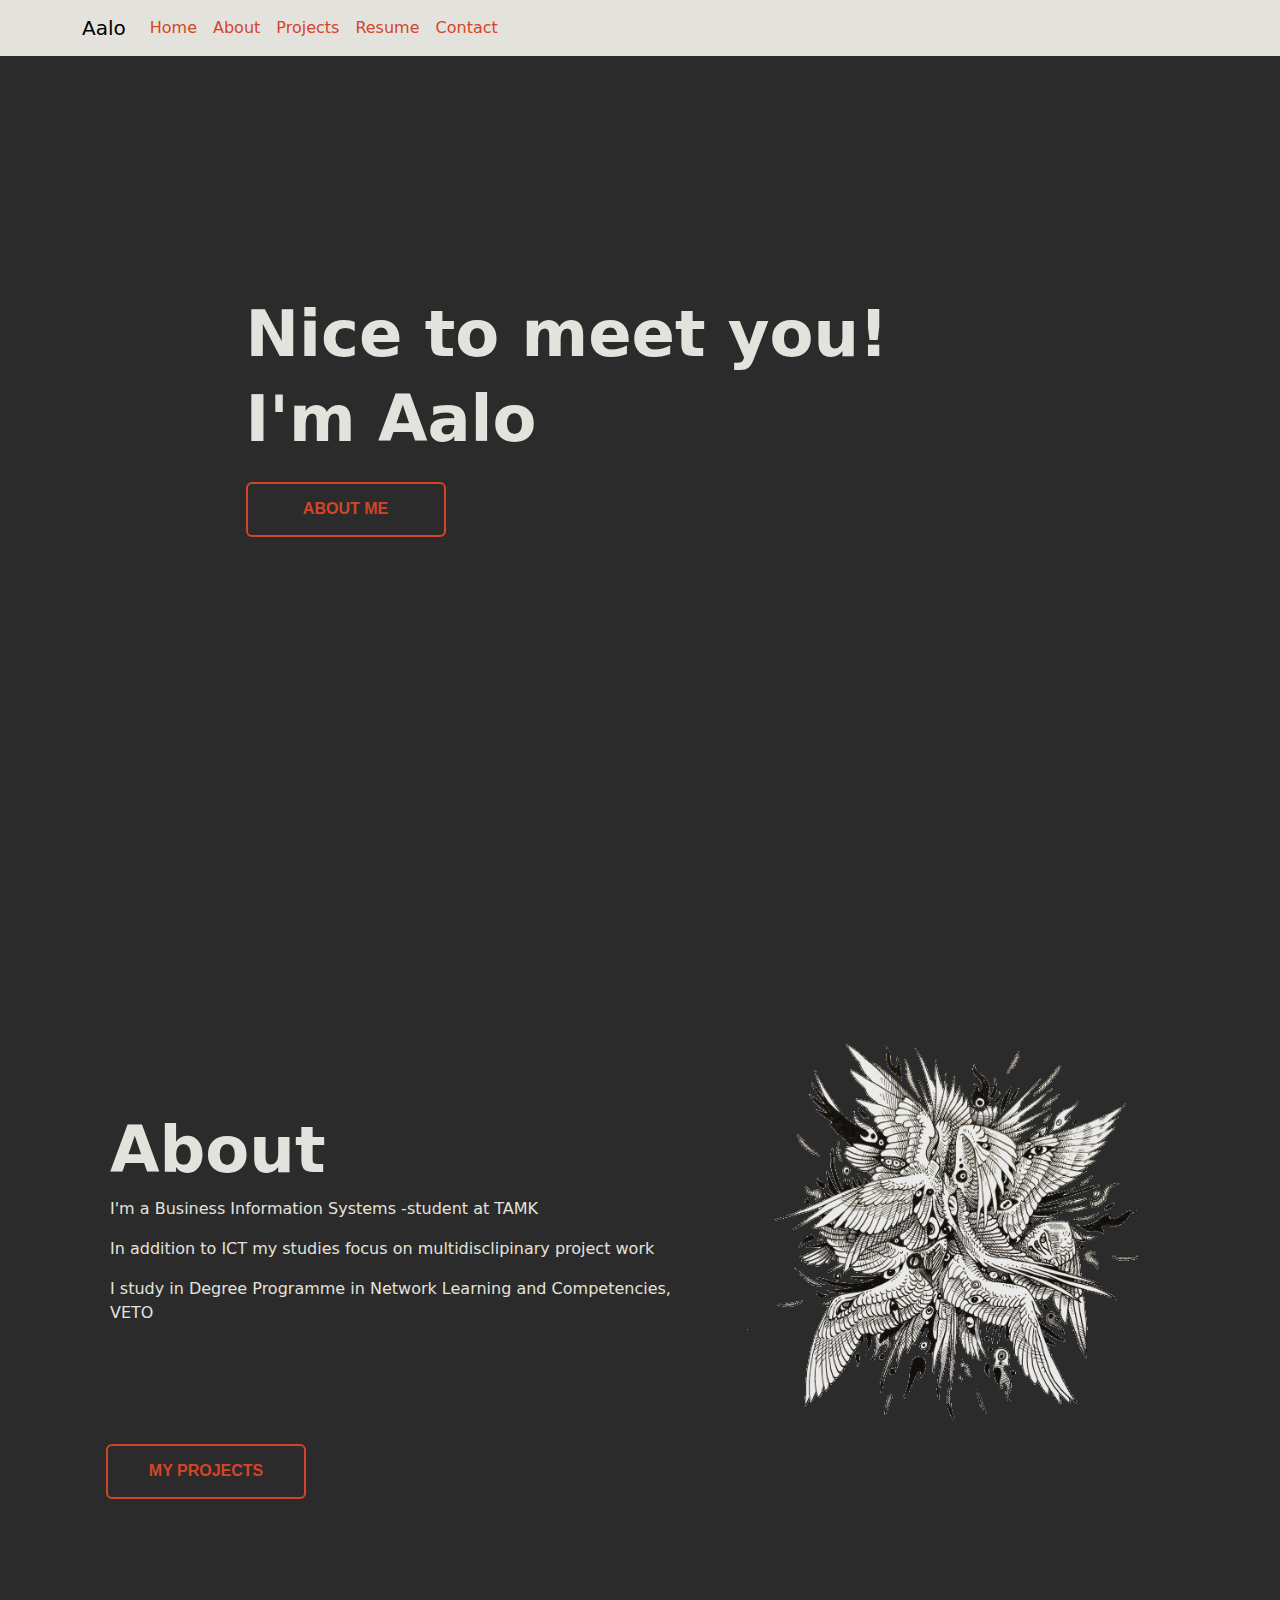
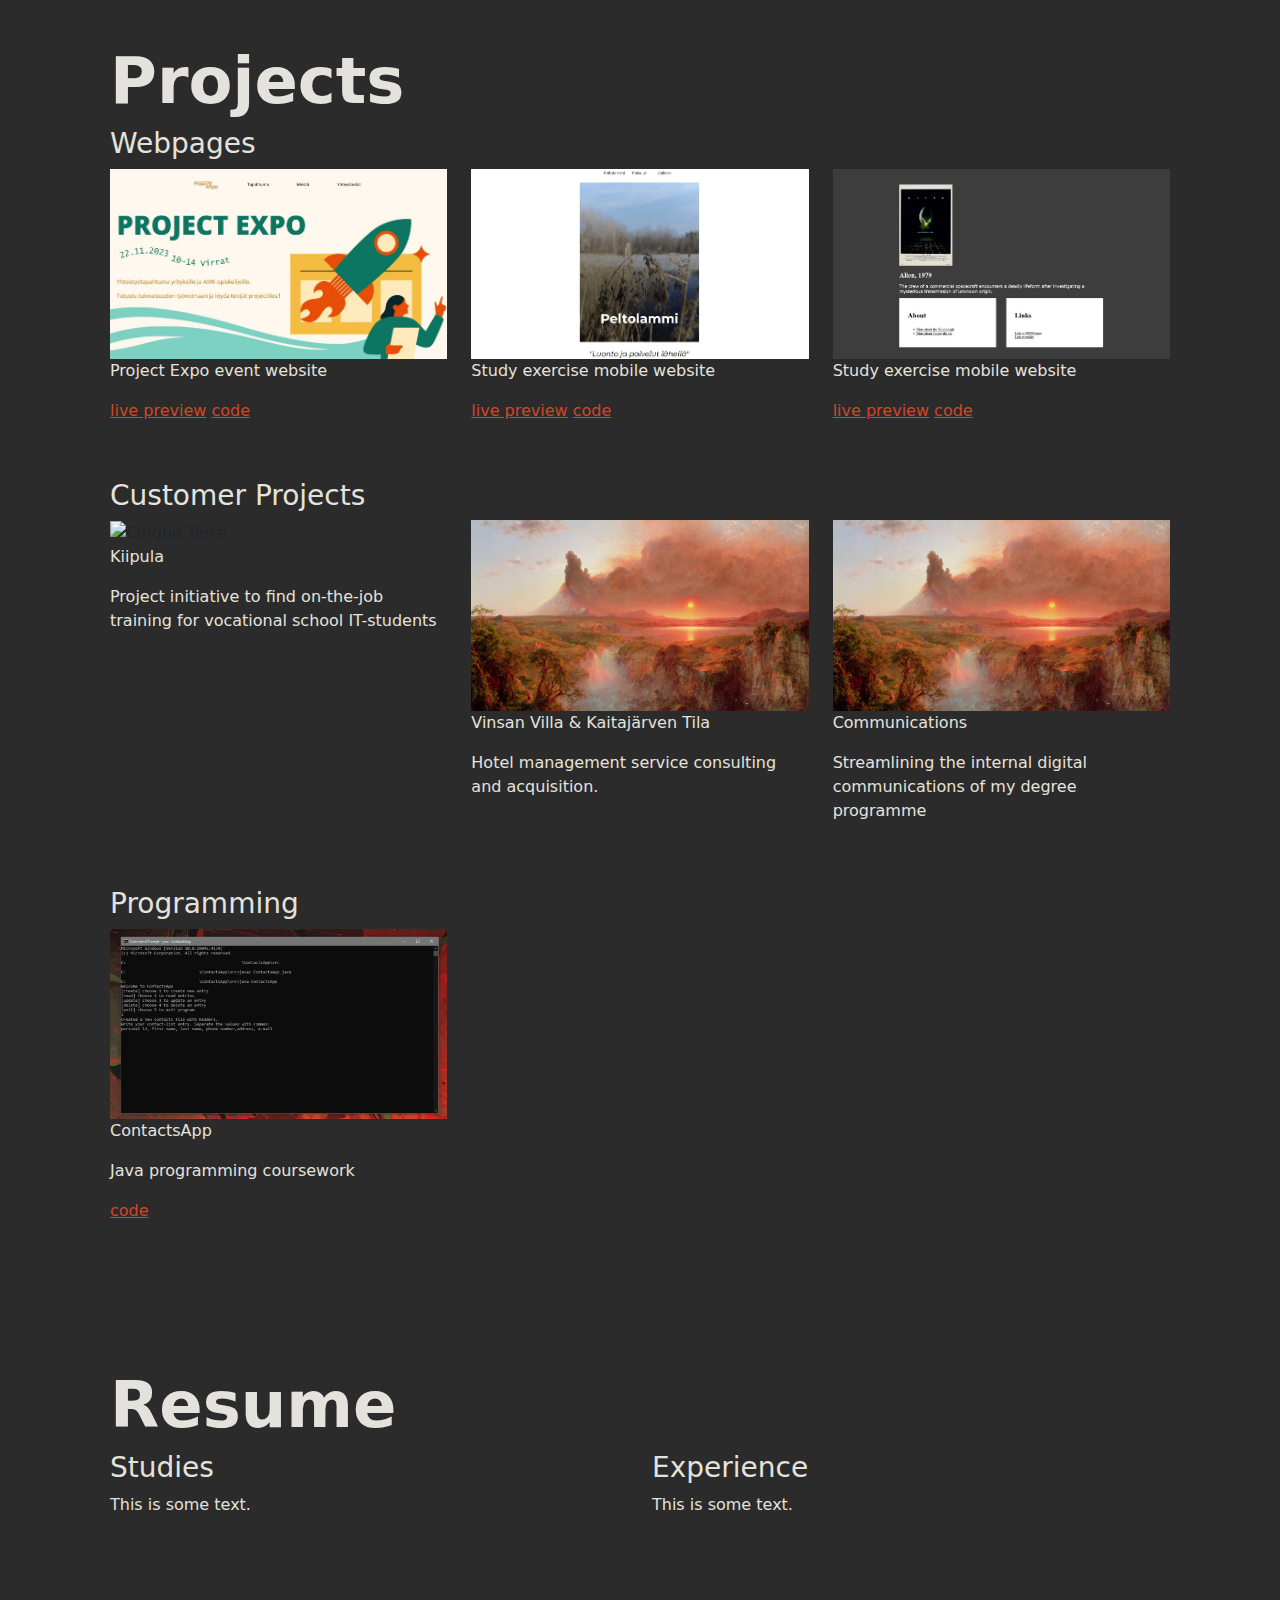
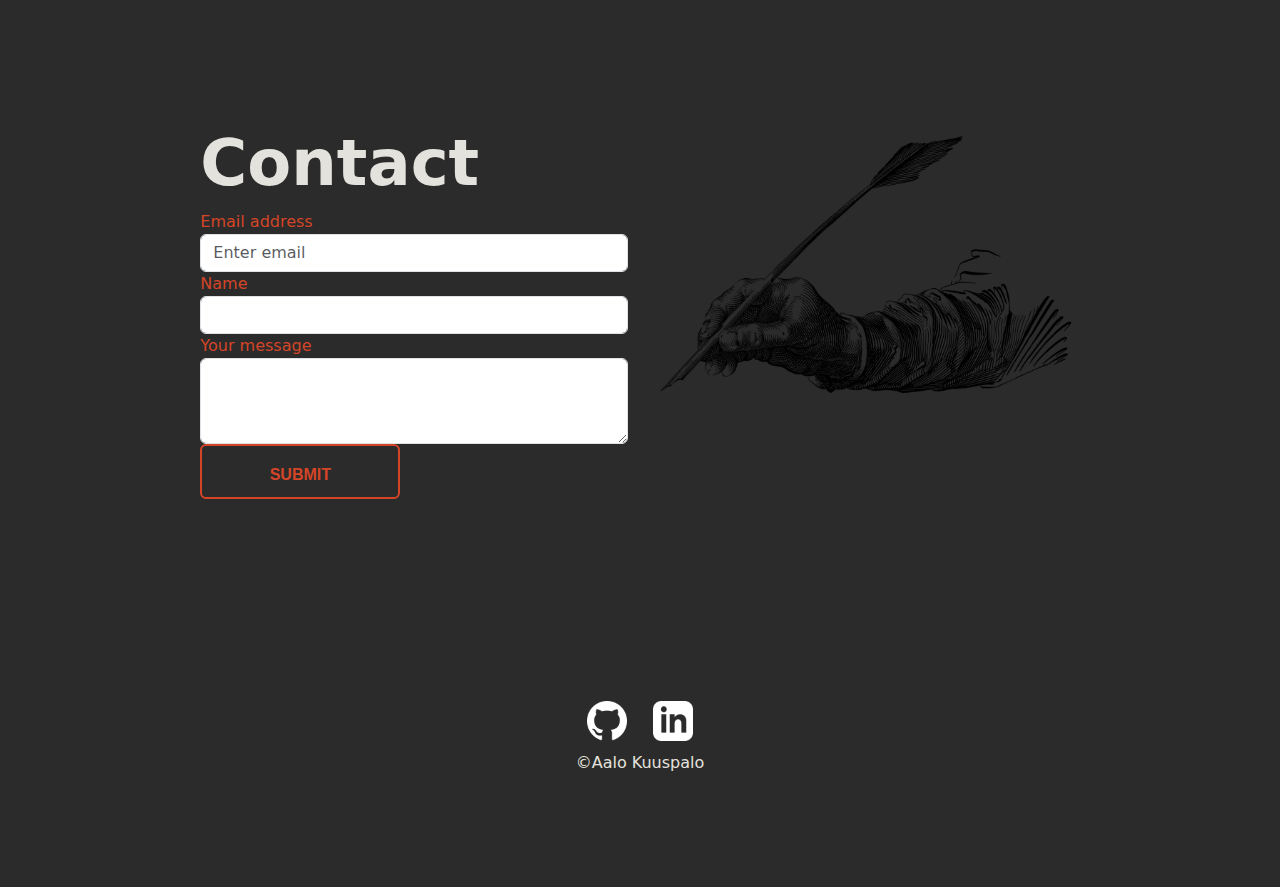
==== commit a5b09d55: "Added a contact form template and some visuals" ====
--- a/portfolio/index.html
+++ b/portfolio/index.html
@@ -60,8 +60,8 @@
             <div class="col-lg-7 mt-5 pt-5">
                 <h1>About</h1>
                 <p>I'm a Business Information Systems -student at TAMK</p>
-                <p>I study in Degree Programme in Network Learning and Competencies</p>
-                <p>My studies focus on multidisclipinary project work in addition to ICT</p>
+                <p>In addition to ICT my studies focus on multidisclipinary project work </p>
+                <p>I study in Degree Programme in Network Learning and Competencies, VETO</p>
               </div>
               <div class="col-lg-5">
                 <img src="img/angel.png" class="img-fluid" alt="Black and white image of a biblically accurate angel">
@@ -107,7 +107,7 @@
                 <h3>Customer Projects</h3>
             </div>
             <div class="col-sm-4">
-                <img src="placeholder1.jpg" class="img-fluid" alt="Cinque Terre">
+                <img src="img/LinkkariP.png" class="img-fluid" alt="Cinque Terre">
                 <p>Kiipula</p>
                 <p>Project initiative to find on-the-job training for vocational school IT-students</p>
             </div>
@@ -155,29 +155,39 @@
   </section>
   <section id="contact-section" class="section">
     <div class="container py-5">
-        <div class="row mx-3 my-5">
-            <div class="col-sm-12">
+        <div class="row justify-content-center mx-3 my-5">
+            <div class="col-sm-5">
                 <h1>Contact</h1>
+                  <form>
+                    <div class="form-group">
+                      <label for="exampleInputEmail1">Email address</label>
+                      <input type="email" class="form-control" id="exampleInputEmail1" aria-describedby="emailHelp" placeholder="Enter email">
+                    </div>
+                    <div class="form-group">
+                      <label for="exampleInputEmail1">Name</label>
+                      <input type="text" class="form-control" id="exampleInputEmail1">
+                    </div>
+                    <div class="form-group">
+                      <label for="exampleFormControlTextarea1">Your message</label>
+                      <textarea class="form-control" id="exampleFormControlTextarea1" rows="3"></textarea>
+                    </div>
+                    <button type="submit" class="btn btn-rect-to-round btn-rect-to-round--red">Submit</button>
+                  </form>
             </div>
-            <div class="col-sm-6">
-              <a href="https://github.com/kuuaalo">
-                <img src="" alt="github" style="width:42px;height:42px;">
-                </a> 
-                <a href="https://github.com/kuuaalo">
-                  <img src="smiley.gif" alt="LinkedIn" style="width:42px;height:42px;">
-                  </a> 
-              </div>
-            <div class="col-sm-6">
-            <img src="placeholder1.jpg" class="img-fluid" alt="Cinque Terre">
-          </div>
+            <div class="col-sm-5">
+              <img src="img/write.png" class="img-fluid" alt="Cinque Terre">
+            </div>
         </div>
     </div>
   </section>
     <div class="container-fluid py-5">
-      <div class="row justify-content-center mx-3 my-5">
+      <div class="row justify-content-center text-center mx-3 my-5">
           <div class="col-sm-6">
-              <h3>Footer</h3>
-              <p>This is some text.</p>
+            <a href="https://github.com/kuuaalo">
+              <img src="img/githubw.png" alt="github"></a>
+            <a href="https://github.com/kuuaalo">
+              <img src="img/linkedinw.png" alt="LinkedIn"></a>
+              <p>©Aalo Kuuspalo</p>
             </div>
       </div>
   </div>
--- a/portfolio/mystylesheet.css
+++ b/portfolio/mystylesheet.css
@@ -14,6 +14,12 @@
 }
 a{
     color:#d44527;
+
+}
+a img{
+  width:60px;
+  height:60px;
+  padding: 10px;
 }
 .navbar-nav .nav-item .nav-link {
     color:#d44527;
@@ -65,6 +71,6 @@
     border-color: #d44527;
     background: #d44527;
   } 
-@media only screen and (min-width: 600px) {
-    
+.form-group label{
+  color:#d44527;
 }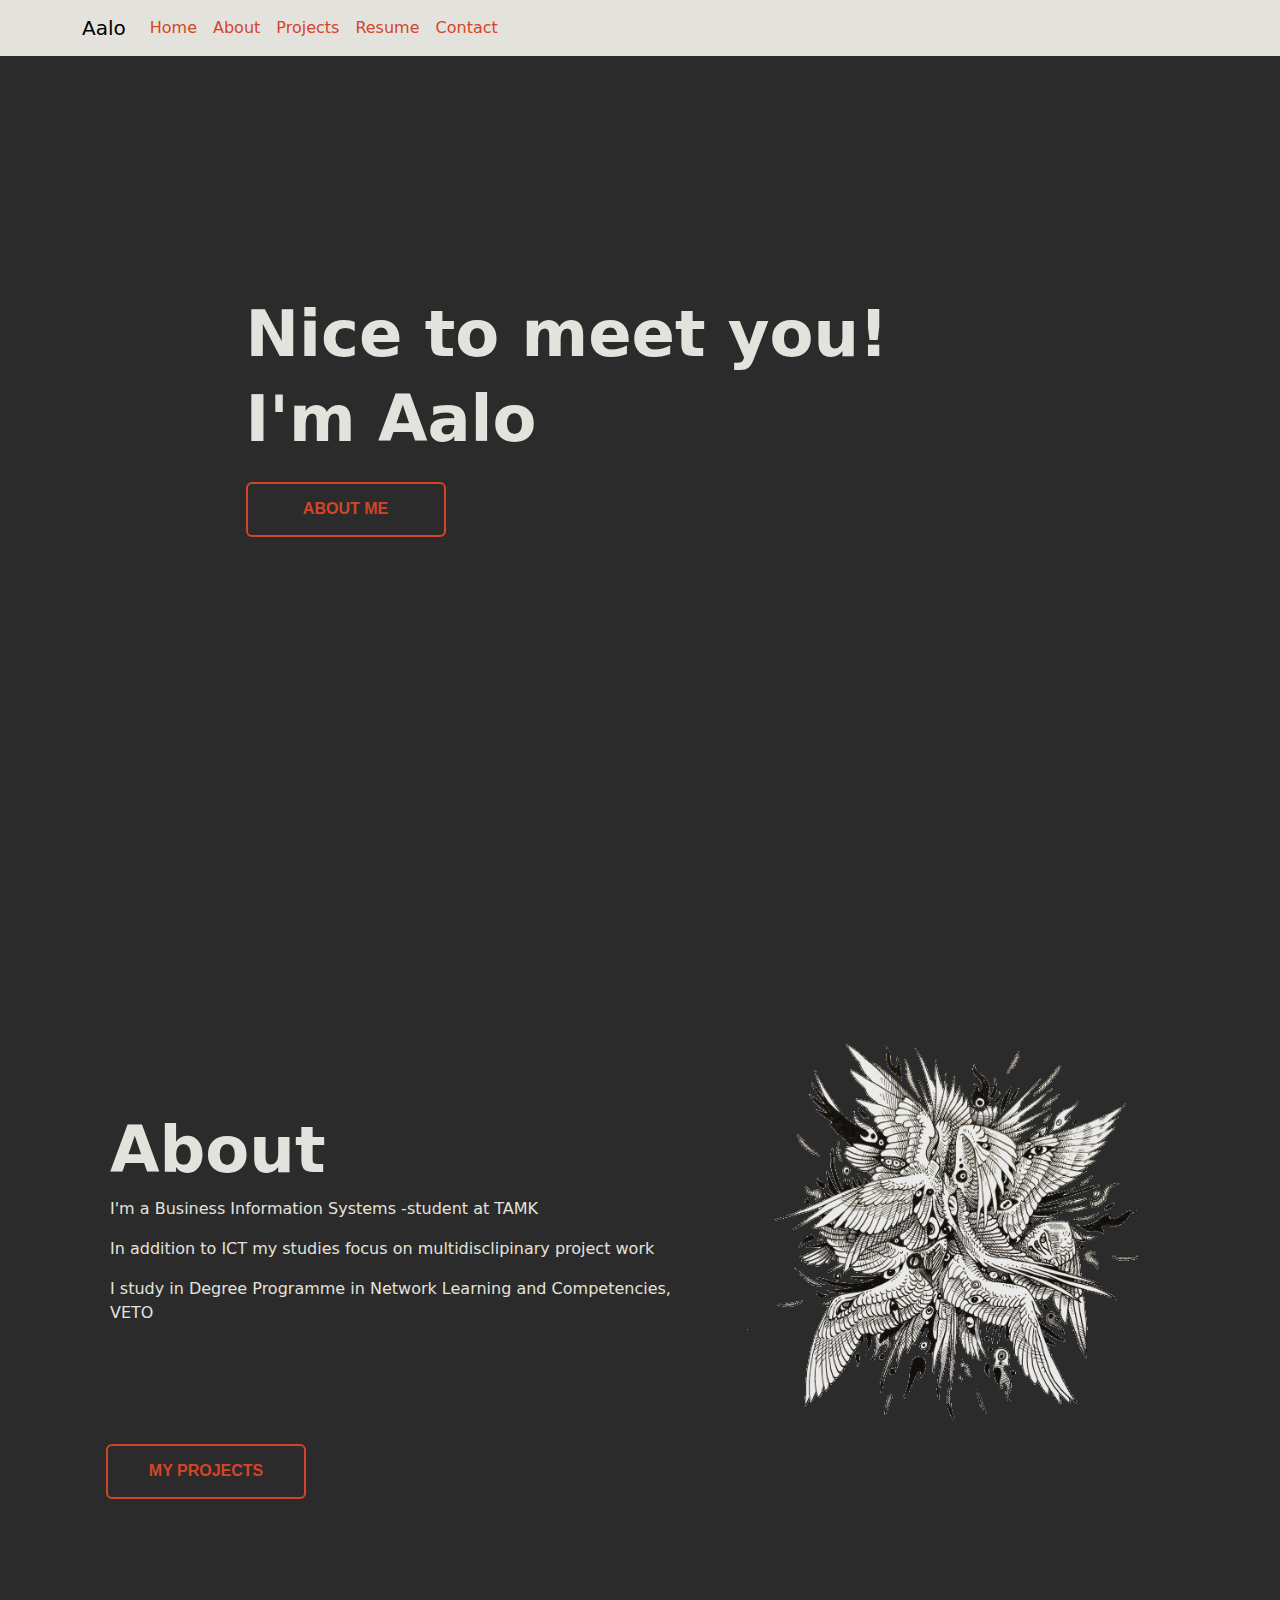
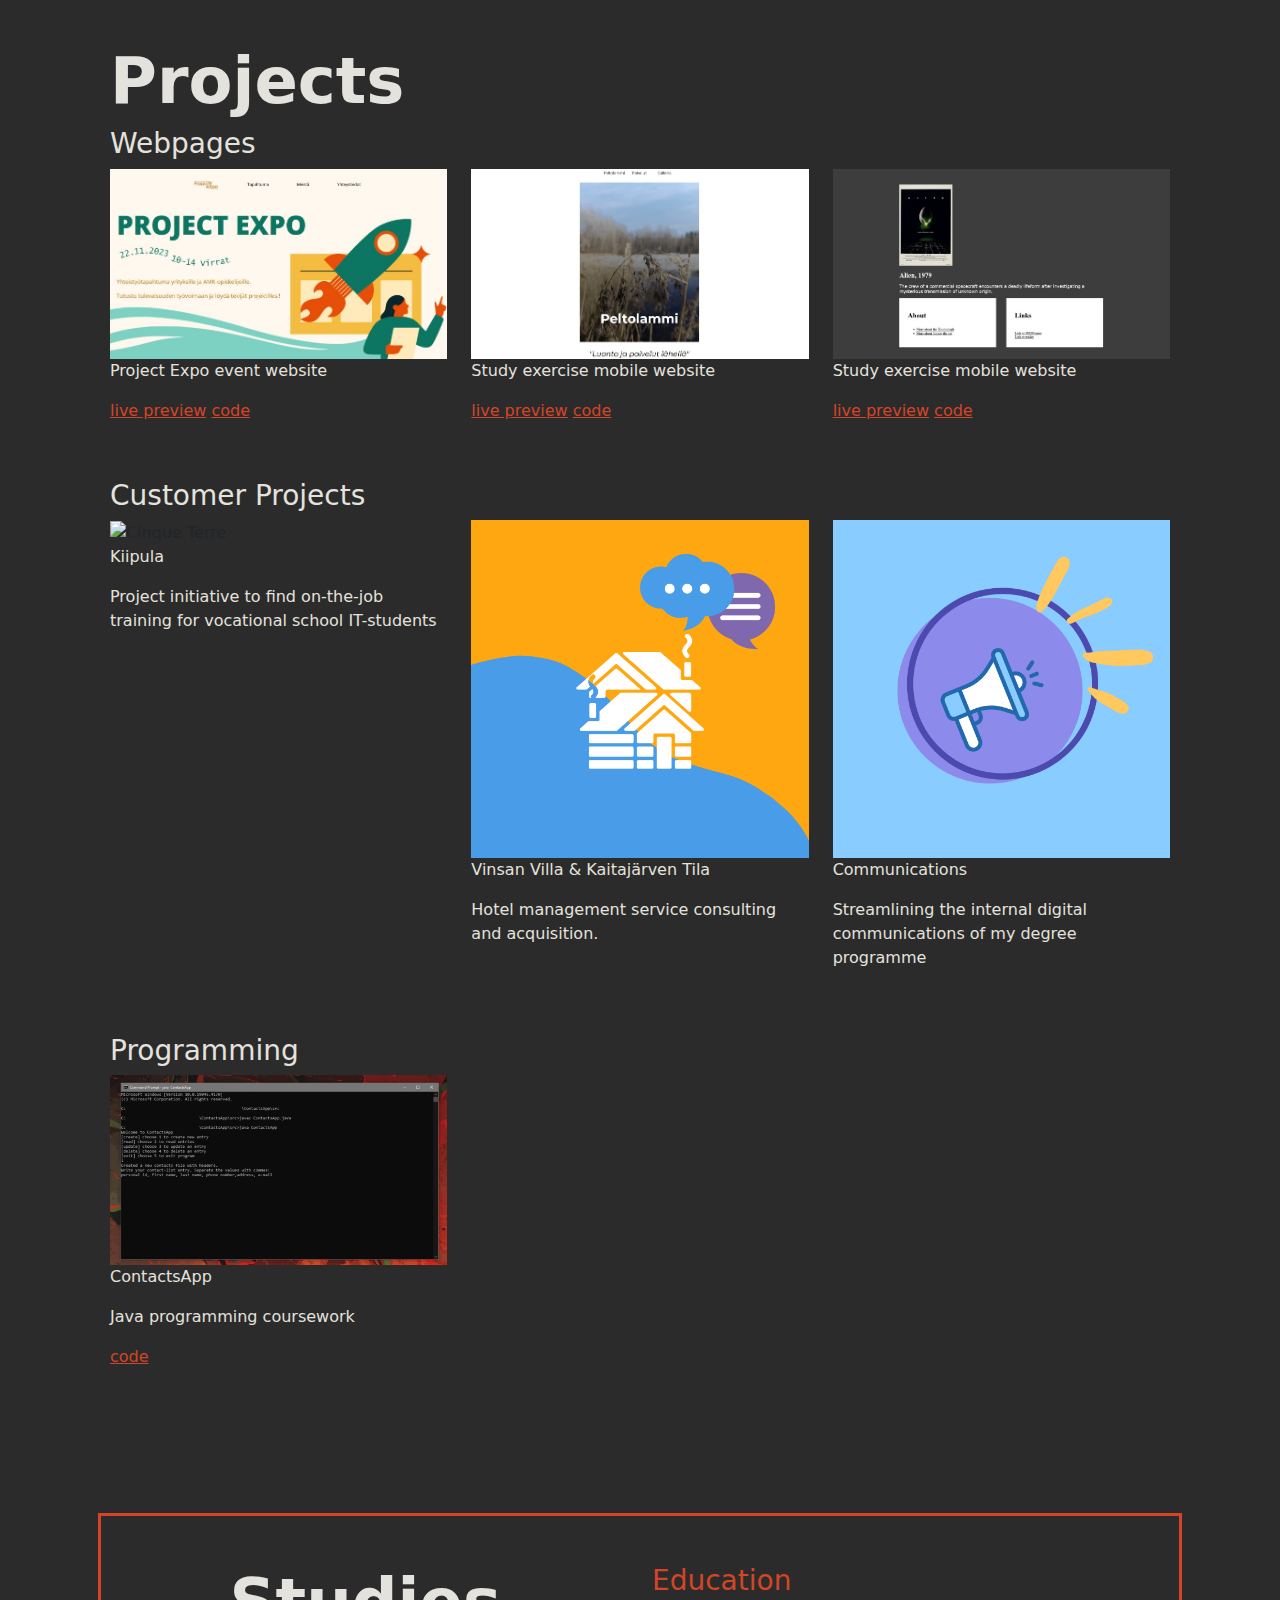
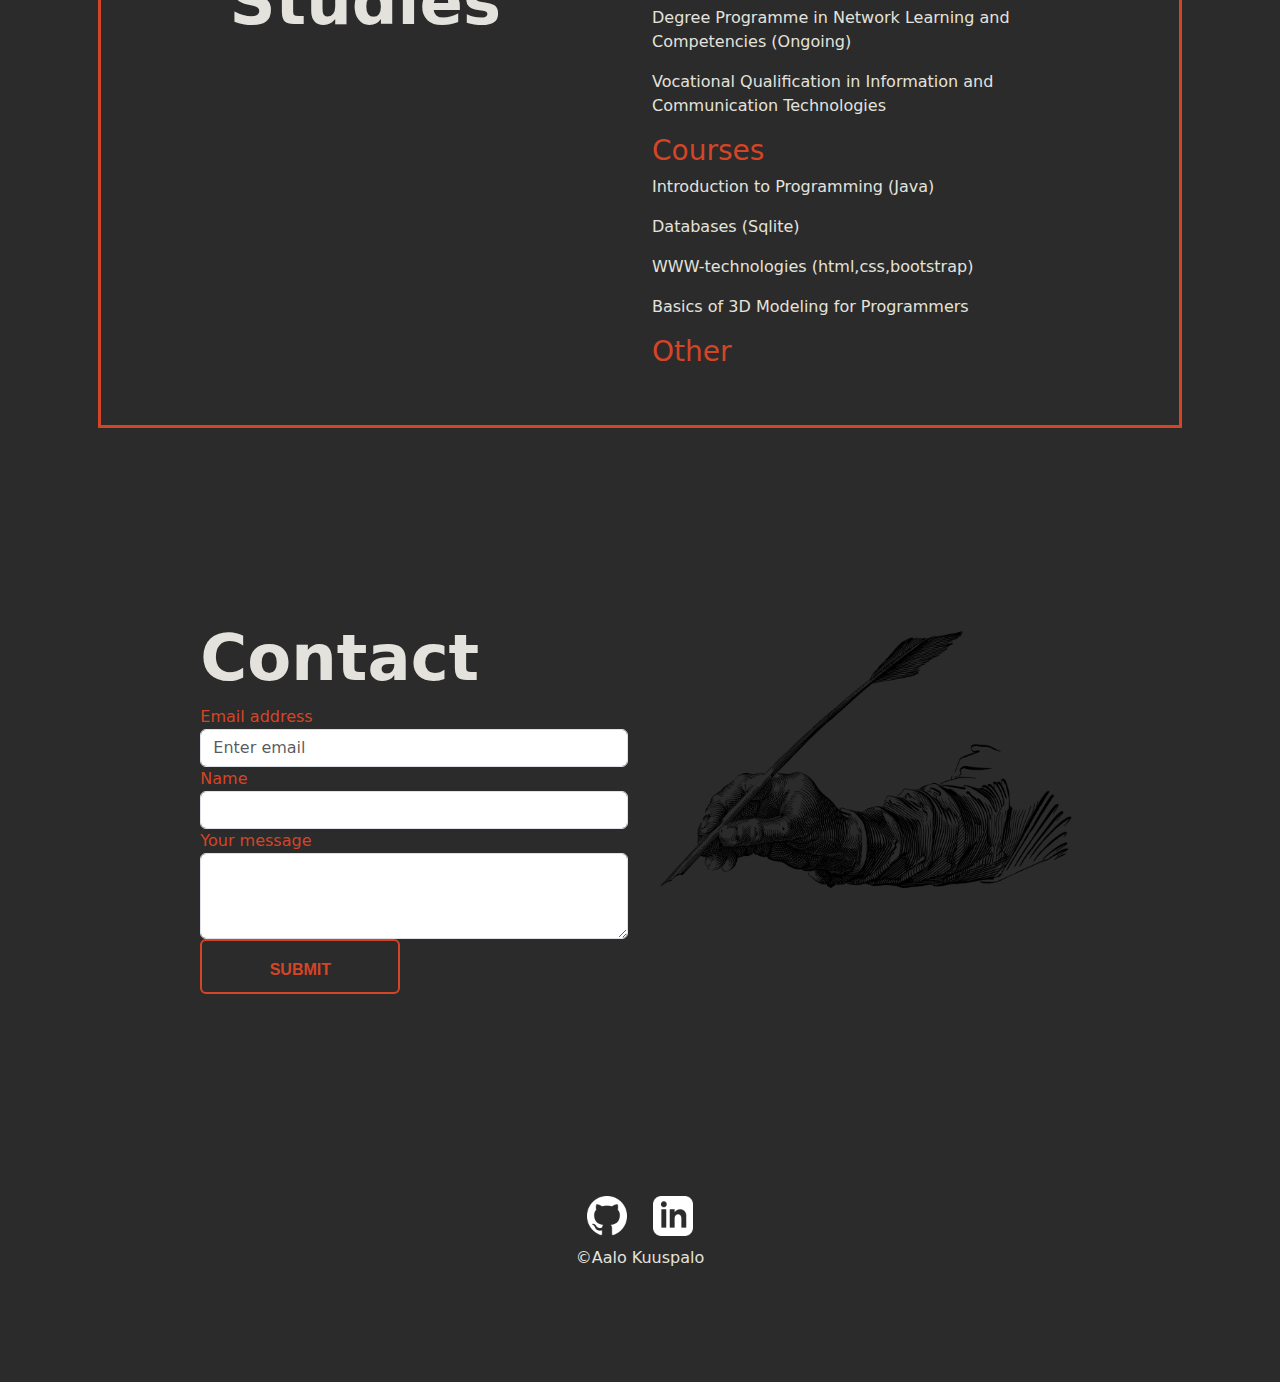
==== commit c34f88e2: "Added graphics and Resume" ====
--- a/portfolio/index.html
+++ b/portfolio/index.html
@@ -12,7 +12,7 @@
   </head>
 <body>
   <!-- Navigation Bar -->
-  <nav class="navbar sticky-top navbar-expand-lg" style="background-color:#e4e2dd;">
+  <nav class="navbar sticky-top navbar-expand-lg">
     <div class="container">
       <a class="navbar-brand" href="#home-section">Aalo</a>
       <button class="navbar-toggler" type="button" data-bs-toggle="collapse" data-bs-target="#navbarSupportedContent" aria-controls="navbarSupportedContent" aria-expanded="false" aria-label="Toggle navigation">
@@ -84,8 +84,8 @@
             <div class="col-sm-4 pb-2">
                 <img src="img/projectexpo.jpg" class="img-fluid" alt="Image of a website event page with a green and orange theme">
                 <p>Project Expo event website</p>
-                <a href="https://kuuaalo.github.io/projectexpo/"target="_blank">live preview</a>
-                <a href="https://github.com/kuuaalo/projectexpo/blob/main/index.html"target="_blank">code</a>
+                <a href="https://vetoprojectexpo.github.io/index"target="_blank">live preview</a>
+                <a href="https://github.com/VETOProjectExpo/VETOProjectExpo.github.io/blob/main/index.html"target="_blank">code</a>
             </div>
             <div class="col-sm-4">
                 <img src="img/peltsu.jpg" class="img-fluid" alt="Image of a white intro webpage with a nature picture">
@@ -112,12 +112,12 @@
                 <p>Project initiative to find on-the-job training for vocational school IT-students</p>
             </div>
             <div class="col-sm-4">
-              <img src="placeholder1.jpg" class="img-fluid" alt="Cinque Terre">
+              <img src="img/villa.png" class="img-fluid" alt="Cinque Terre">
               <p>Vinsan Villa & Kaitajärven Tila</p>
               <p>Hotel management service consulting and acquisition.</p>
           </div>
             <div class="col-sm-4">
-                <img src="placeholder1.jpg" class="img-fluid" alt="Cinque Terre">
+                <img src="img/communications.png" class="img-fluid" alt="Cinque Terre">
                 <p>Communications</p>
                 <p>Streamlining the internal digital communications of my degree programme</p>
             </div>
@@ -129,7 +129,7 @@
               <h3>Programming</h3>
           </div>
           <div class="col-sm-4">
-              <img src="img/contactsapp.jpg" class="img-fluid" alt="Cinque Terre">
+              <img src="img/contactsapp.jpg" class="img-fluid" alt="Small image of a terminal window">
               <p>ContactsApp</p>
               <p>Java programming coursework</p>
               <a href="https://github.com/kuuaalo/ContactsApp/blob/main/src/ContactsApp.java"target="_blank">code</a>
@@ -138,17 +138,23 @@
   </section>
   <section id="resume-section" class="section">
     <div class="container py-5">
-        <div class="row mx-3 my-5">
-            <div class="col-sm-12">
-                <h1>Resume</h1>
-            </div>
-            <div class="col-sm-6">
-                <h3>Studies</h3>
-                <p>This is some text.</p>
+        <div class="row justify-content-center mx-3 my-5">
+            <div class="col-sm-5">
+                <h1>Studies</h1>
+            </div>
+            <div class="col-sm-5">
+                <h3>Education</h3>
+                <p>Degree Programme in Network Learning and Competencies (Ongoing)</p>
+                <p>Vocational Qualification in Information and Communication Technologies</p>
+                <h3>Courses</h3>
+                <p>Introduction to Programming (Java)</p>
+                <p>Databases (Sqlite)</p>
+                <p>WWW-technologies (html,css,bootstrap)</p>
+                <p>Basics of 3D Modeling for Programmers</p>
+                <h3>Other</h3>
               </div>
-            <div class="col-sm-6">
-                <h3>Experience</h3>
-                <p>This is some text.</p>
+            <div class="col-sm-5">
+                
           </div>
         </div>
     </div>
@@ -158,7 +164,9 @@
         <div class="row justify-content-center mx-3 my-5">
             <div class="col-sm-5">
                 <h1>Contact</h1>
-                  <form>
+                  <form
+                    action="https://formspree.io/f/xpzvkajk"
+                    method="POST">
                     <div class="form-group">
                       <label for="exampleInputEmail1">Email address</label>
                       <input type="email" class="form-control" id="exampleInputEmail1" aria-describedby="emailHelp" placeholder="Enter email">
@@ -175,7 +183,7 @@
                   </form>
             </div>
             <div class="col-sm-5">
-              <img src="img/write.png" class="img-fluid" alt="Cinque Terre">
+              <img src="img/write.png" class="img-fluid" alt="Line drawing of a hand writing with a feather pen">
             </div>
         </div>
     </div>
@@ -184,8 +192,8 @@
       <div class="row justify-content-center text-center mx-3 my-5">
           <div class="col-sm-6">
             <a href="https://github.com/kuuaalo">
-              <img src="img/githubw.png" alt="github"></a>
-            <a href="https://github.com/kuuaalo">
+              <img src="img/githubw.png" target="_blank" alt="github"></a>
+            <a href="https://www.linkedin.com/in/aalo-k-233a982b4/" target="_blank">
               <img src="img/linkedinw.png" alt="LinkedIn"></a>
               <p>©Aalo Kuuspalo</p>
             </div>
--- a/portfolio/mystylesheet.css
+++ b/portfolio/mystylesheet.css
@@ -3,6 +3,7 @@
 }
 p{
     color:#e4e2dd;
+    font-size:1em;
 }
 h1{
     color:#e4e2dd;
@@ -21,8 +22,12 @@
   height:60px;
   padding: 10px;
 }
+.navbar {
+  background-color:#e4e2dd;
+}
 .navbar-nav .nav-item .nav-link {
     color:#d44527;
+    
     font-size: 16px; /* Font size */
     text-decoration: none; /* Remove default underline */
     transition: color 0.3s ease; /* Smooth transition for color change */
@@ -73,4 +78,13 @@
   } 
 .form-group label{
   color:#d44527;
+}
+
+#resume-section .row{
+  border-style: solid;
+  border-color: #d44527;
+  padding: 3rem 2rem 3rem 2rem;
+}
+#resume-section h3 {
+  color: #d44527;
 }